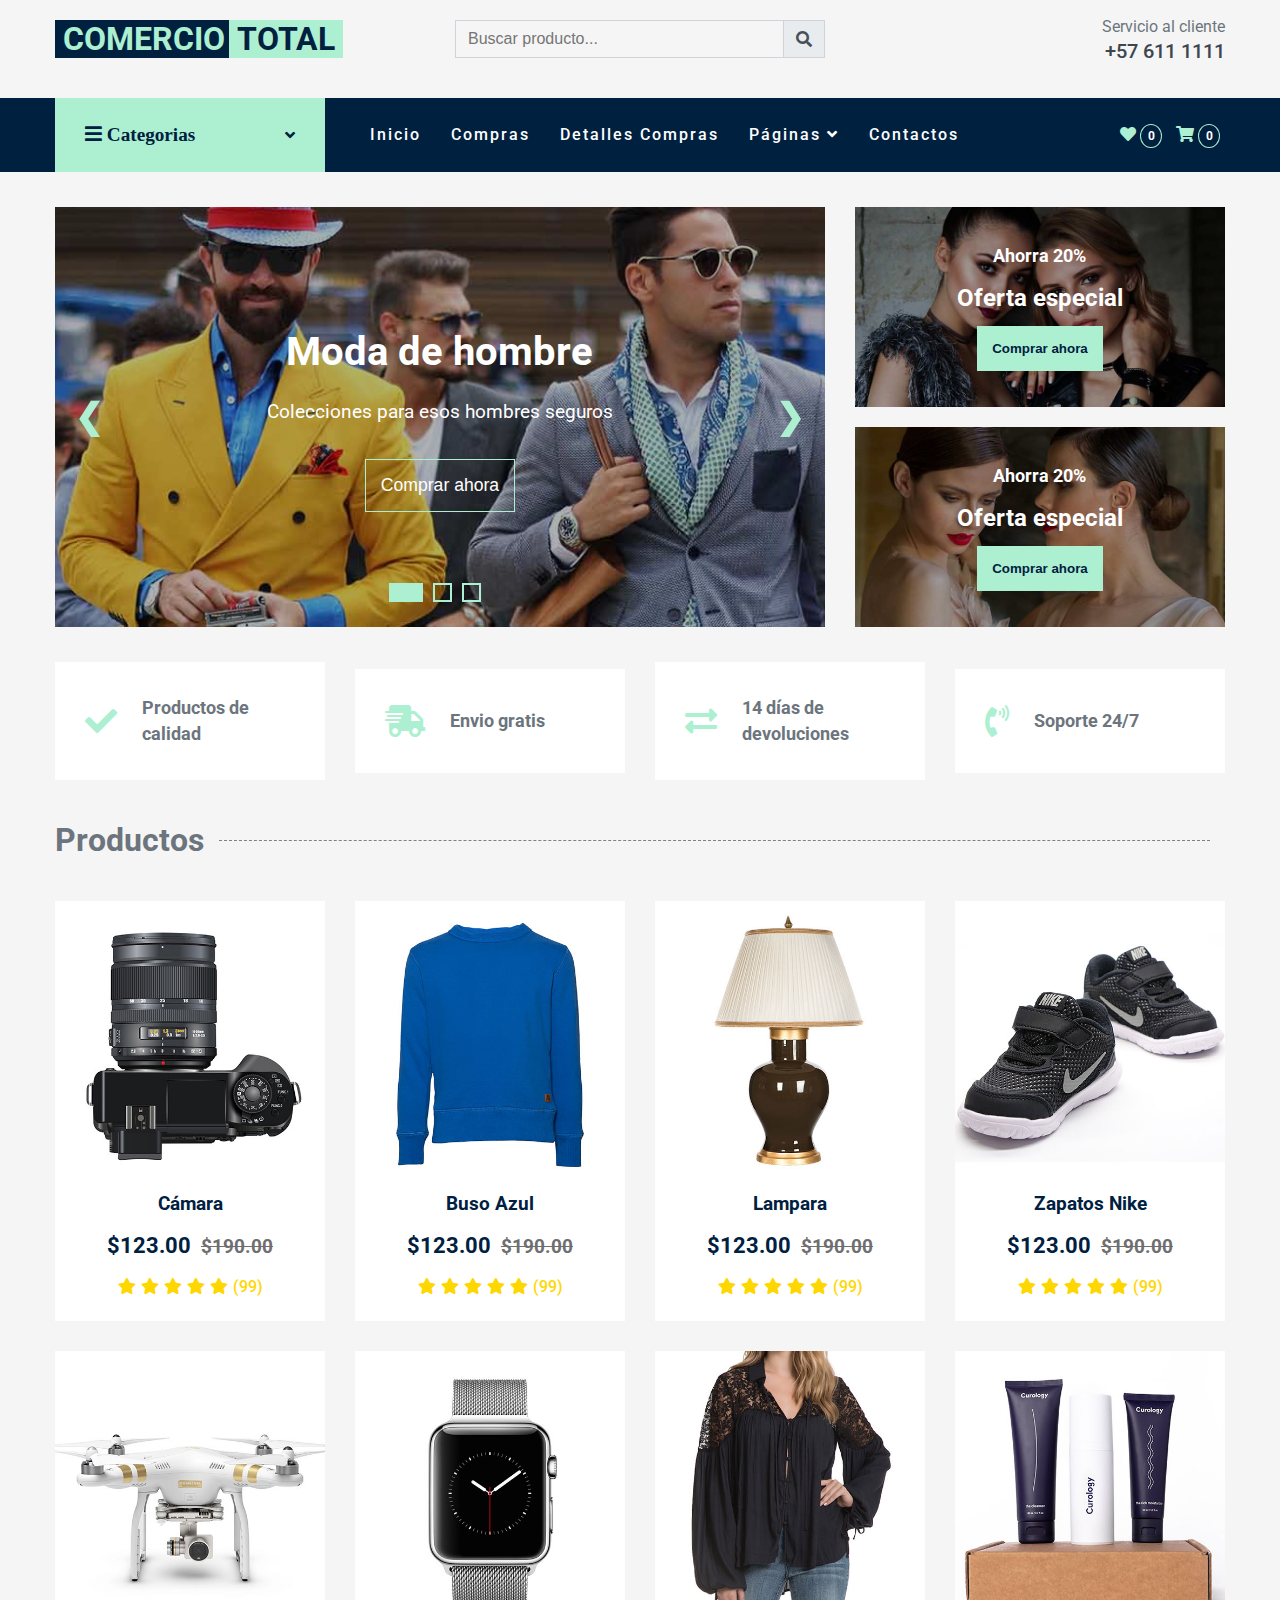
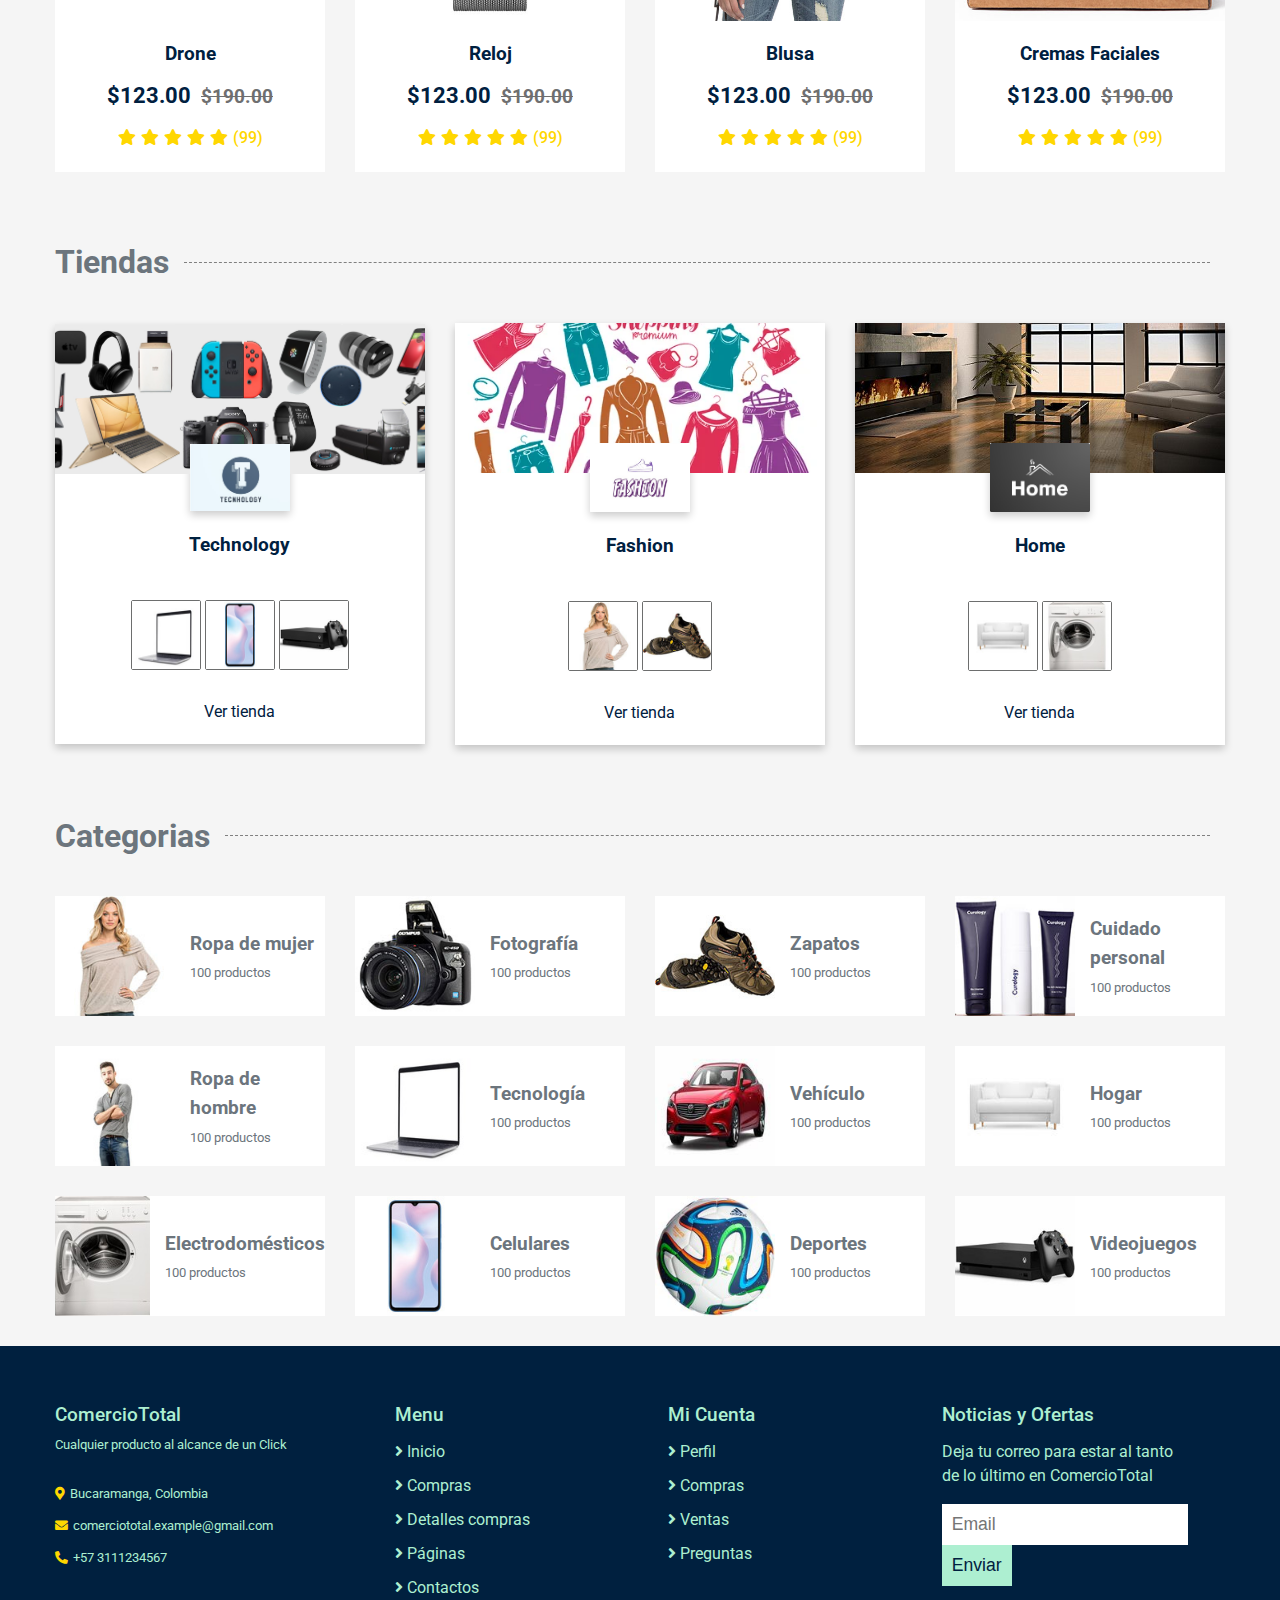
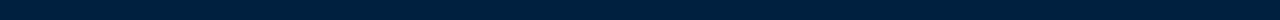
==== index.html @ 7c954262 "footer" ====
<!DOCTYPE html>
<html lang="es">
<head>
    <meta charset="UTF-8">
    <meta http-equiv="X-UA-Compatible" content="IE=edge">
    <meta name="viewport" content="width=device-width, initial-scale=1.0">
    <title>ComercioTotal - tienda online</title>

    <!-- Favicon -->
    <link href="img/favicon.ico" rel="icon">

    <!-- Google Web Fonts -->
    <link rel="preconnect" href="https://fonts.gstatic.com">
    <link href="https://fonts.googleapis.com/css2?family=Roboto:wght@400;500;700&display=swap" rel="stylesheet">  

    <!-- Font Awesome -->
    <link href="https://cdnjs.cloudflare.com/ajax/libs/font-awesome/5.10.0/css/all.min.css" rel="stylesheet">

    <!-- styles -->
    <link rel="stylesheet" href="./css/style.css">

    <script src="./js/toggleNavBar.js"></script>
    <script src="./js/carrusel.js" ></script>
</head>
<body>
    <!-- Top bar inicio -->
    <div class="container-element mt-15 mb-15">
        <div class="row">
            <div class="col-4 visible">
                <a class="logo">
                    <span class="bc-green">COMERCIO</span>
                    <span class="bc-purple">TOTAL</span>
                </a>
            </div>
            <div class="col-4 col-sm-12">
                <form action="">
                    <div class="form-group">
                        <input type="text" class="input-control" placeholder="Buscar producto...">
                        <div class="icon">
                            <span>
                                <i class="fa fa-search"></i>
                            </span>
                        </div>
                    </div>
                </form>
            </div>
            <div class="col-4 servicio text-right visible">
                <p>Servicio al cliente</p>
                <h5>+57 611 1111</h5>
            </div>
        </div>
    </div>
    <!-- Top bar fin -->
    <!-- Nav bar inicio-->
    <div class="container-element bg-dark mb-15">
        <div class="row">
            <div class="col-3 visible">
                <a class="nav-item" href="#">
                    <h6>
                        <i class="fa fa-bars">
                            Categorias
                        </i>
                    </h6>
                    <i class="fa fa-angle-down"></i>
                </a>
                <div class="dropdown">
                    <div class="dropdown-content">
                        <div class="dropdown-left">
                            <a href="#">Trajes
                                <i class="fa fa-angle-right float-right"></i>
                            </a>
                            <div class="dropdown-content-left">
                                <a href="">Trajes de mujer</a>
                                <a href="">Trajes de hombre</a>
                                <a href="">Trajes de niño</a>
                            </div>
                        </div>
                        <a href="">Camisas</a>
                        <a href="">Jeans</a>
                        <a href="">Ropa interior</a>
                        <a href="">Zapatos</a>
                        <a href="">Chaquetas</a>
                        <a href="">Ropa deportiva</a>
                    </div>
                </div>
            </div>
            <div class="col-9 col-sm-12">
                <div class="nav-bar">
                    <div class="hidden">
                        <a class="logo">
                            <span class="bc-green">COMERCIO</span>
                            <span class="bc-purple">TOTAL</span>
                        </a>
                    </div>
                    <div class="hidden">
                        <button class="navbar-toggler" onclick="toggleNavBar()">
                            <span class="navbar-toggler-icon"></span>
                        </button>
                    </div>
                    <div class="col-flex visible" id="navBarCollapse">
                        <a href="" class="nav-menu">Inicio</a>
                        <a href="" class="nav-menu">Compras</a>
                        <a href="" class="nav-menu">Detalles Compras</a>
                        <div class="pages">
                            <a href="#" class="nav-menu">
                                Páginas
                                <i class="fa fa-angle-down"></i>
                            </a>
                            <div class="dropdown" id="pages-dropdown">
                                <div class="dropdown-content">
                                    <a href="">Carritos de compras</a>
                                    <a href="">Tiendas</a>
                                </div>
                            </div>
                        </div>
                        <a href="" class="nav-menu">Contactos</a>
                    </div>
                    <div class="visible">
                        <a href="" class="btn">
                            <i class="fas fa-heart"></i>
                            <span>0</span>
                        </a>
                        <a href="" class="btn">
                            <i class="fas fa-shopping-cart"></i>
                            <span>0</span>
                        </a>
                    </div>
                </div>
            </div>
        </div>
    </div>
    <!-- Nav bar fin-->
    <!-- Carusel inicio-->
    <div class="container-element mt-15">
        <div class="row">
            <div class="col-8 col-sm-12">
                <div class="carrusel">
                    <div class="carrusel-navBtn">
                        <span class="Btn selected" onclick="currentSlide(0)"></span>
                        <span class="Btn" onclick="currentSlide(1)""></span>
                        <span class="Btn" onclick="currentSlide(2)""></span>
                    </div>

                    <div class="carrusel-item active">
                        <img src="./img/carousel-1.jpg" alt="moda ropa hombre">
                        <div class="carrusel-description">
                            <div>
                                <h3>Moda de hombre</h3>
                                <p>Colecciones para esos hombres seguros</p>
                                <button>Comprar ahora</button>
                            </div>
                        </div>
                    </div>
                    <div class="carrusel-item">
                        <img src="./img/carousel-2.jpg" alt="moda ropa mujer">
                        <div class="carrusel-description">
                            <div>
                                <h3>Moda de mujeres</h3>
                                <p>Colecciones para esas mujeres empoderadas</p>
                                <button>Comprar ahora</button>
                            </div>
                        </div>
                    </div>
                    <div class="carrusel-item">
                        <img src="./img/carousel-3.jpg" alt="moda ropa niño">
                        <div class="carrusel-description">
                            <div>
                                <h3>Moda de Niños</h3>
                                <p>Colecciones para niños felices</p>
                                <button>Comprar ahora</button>
                            </div>
                        </div>
                    </div>

                    <a class="arrow-carrusel" onclick="nextSlide(-1)">❮</a>
                    <a class="arrow-carrusel right" onclick="nextSlide(1)">❯</a>
                </div>
            </div>

            <div class="col-4 col-sm-12">
                <div class="product-ofert">
                    <img src="./img/offer-1.jpg" alt="ofertas especiales">
                    <div class="product-ofert-description">
                        <p> Ahorra 20%</p>
                        <h4>Oferta especial</h4>
                        <button>Comprar ahora</button>
                    </div>
                </div>
                <div class="product-ofert">
                    <img src="./img/offer-2.jpg" alt="ofertas especiales">
                    <div class="product-ofert-description">
                        <p> Ahorra 20%</p>
                        <h4>Oferta especial</h4>
                        <button>Comprar ahora</button>
                    </div>
                </div>
            </div>
        </div>
    </div>
    <!-- Carusel fin -->
    <!-- Beneficios inicio -->
    <div class="container-element mt-15">
        <div class="row">
            <div class="col-3 col-sm-6 col-xsm-12">
                <div class="benefits">
                    <h1 class="fa fa-check"></h1>
                    <p>Productos de calidad</p>
                </div>
            </div>
            <div class="col-3 col-sm-6 col-xsm-12">
                <div class="benefits">
                    <h1 class="fa fa-shipping-fast"></h1>
                    <p>Envio gratis</p>
                </div>
            </div>
            <div class="col-3 col-sm-6 col-xsm-12">
                <div class="benefits">
                    <h1 class="fa fa-exchange-alt"></h1>
                    <p>14 días de devoluciones</p>
                </div>
            </div>
            <div class="col-3 col-sm-6 col-xsm-12">
                <div class="benefits">
                    <h1 class="fa fa-phone-volume"></h1>
                    <p>Soporte 24/7</p>
                </div>
            </div>
        </div>
    </div>
    <!-- Beneficios fin -->
    <!-- Productos inicio -->
    <div class="container-element">
        <div class="row flex-wrap">
            <div class="col-12">
                <div class="categorie-title">
                    <h1>Productos</h1>
                    <div></div>
                </div>
            </div>
            <div class="col-3 col-sm-6 col-xsm-12">
                <div class="cart-products">
                    <div class="cart-products-image">
                        <img src="./img/product-1.jpg" alt="producto camara fotografica">
                        <div class="cart-products-overlay">
                            <div class="flex-overlay">
                                <a href="" class="overlay-button"><i class="fa fa-shopping-cart"></i></a>
                                <a href="" class="overlay-button"><i class="fa fa-heart"></i></a>
                                <a href="" class="overlay-button"><i class="fa fa-sync-alt"></i></a>
                                <a href="" class="overlay-button"><i class="fa fa-search"></i></a>
                            </div>
                        </div>
                    </div>
                    <div class="cart-products-description">
                        <p>Cámara</p>
                        <h3>$123.00</h3>
                        <div class="calification">
                            <small class="fa fa-star"></small>
                            <small class="fa fa-star"></small>
                            <small class="fa fa-star"></small>
                            <small class="fa fa-star"></small>
                            <small class="fa fa-star"></small>
                            <small>(99)</small>
                        </div>
                    </div>
                </div>
            </div>
            <div class="col-3 col-sm-6 col-xsm-12">
                <div class="cart-products">
                    <div class="cart-products-image">
                        <img src="./img/product-2.jpg" alt="producto camara fotografica">
                        <div class="cart-products-overlay">
                            <div class="flex-overlay">
                                <a href="" class="overlay-button"><i class="fa fa-shopping-cart"></i></a>
                                <a href="" class="overlay-button"><i class="fa fa-heart"></i></a>
                                <a href="" class="overlay-button"><i class="fa fa-sync-alt"></i></a>
                                <a href="" class="overlay-button"><i class="fa fa-search"></i></a>
                            </div>
                        </div>
                    </div>
                    <div class="cart-products-description">
                        <p>Buso Azul</p>
                        <h3>$123.00</h3>
                        <div class="calification">
                            <small class="fa fa-star"></small>
                            <small class="fa fa-star"></small>
                            <small class="fa fa-star"></small>
                            <small class="fa fa-star"></small>
                            <small class="fa fa-star"></small>
                            <small>(99)</small>
                        </div>
                    </div>
                </div>
            </div>
            <div class="col-3 col-sm-6 col-xsm-12">
                <div class="cart-products">
                    <div class="cart-products-image">
                        <img src="./img/product-3.jpg" alt="producto camara fotografica">
                        <div class="cart-products-overlay">
                            <div class="flex-overlay">
                                <a href="" class="overlay-button"><i class="fa fa-shopping-cart"></i></a>
                                <a href="" class="overlay-button"><i class="fa fa-heart"></i></a>
                                <a href="" class="overlay-button"><i class="fa fa-sync-alt"></i></a>
                                <a href="" class="overlay-button"><i class="fa fa-search"></i></a>
                            </div>
                        </div>
                    </div>
                    <div class="cart-products-description">
                        <p>Lampara</p>
                        <h3>$123.00</h3>
                        <div class="calification">
                            <small class="fa fa-star"></small>
                            <small class="fa fa-star"></small>
                            <small class="fa fa-star"></small>
                            <small class="fa fa-star"></small>
                            <small class="fa fa-star"></small>
                            <small>(99)</small>
                        </div>
                    </div>
                </div>
            </div>
            <div class="col-3 col-sm-6 col-xsm-12">
                <div class="cart-products">
                    <div class="cart-products-image">
                        <img src="./img/product-4.jpg" alt="producto camara fotografica">
                        <div class="cart-products-overlay">
                            <div class="flex-overlay">
                                <a href="" class="overlay-button"><i class="fa fa-shopping-cart"></i></a>
                                <a href="" class="overlay-button"><i class="fa fa-heart"></i></a>
                                <a href="" class="overlay-button"><i class="fa fa-sync-alt"></i></a>
                                <a href="" class="overlay-button"><i class="fa fa-search"></i></a>
                            </div>
                        </div>
                    </div>
                    <div class="cart-products-description">
                        <p>Zapatos Nike</p>
                        <h3>$123.00</h3>
                        <div class="calification">
                            <small class="fa fa-star"></small>
                            <small class="fa fa-star"></small>
                            <small class="fa fa-star"></small>
                            <small class="fa fa-star"></small>
                            <small class="fa fa-star"></small>
                            <small>(99)</small>
                        </div>
                    </div>
                </div>
            </div>
            <div class="col-3 col-sm-6 col-xsm-12">
                <div class="cart-products">
                    <div class="cart-products-image">
                        <img src="./img/product-5.jpg" alt="producto camara fotografica">
                        <div class="cart-products-overlay">
                            <div class="flex-overlay">
                                <a href="" class="overlay-button"><i class="fa fa-shopping-cart"></i></a>
                                <a href="" class="overlay-button"><i class="fa fa-heart"></i></a>
                                <a href="" class="overlay-button"><i class="fa fa-sync-alt"></i></a>
                                <a href="" class="overlay-button"><i class="fa fa-search"></i></a>
                            </div>
                        </div>
                    </div>
                    <div class="cart-products-description">
                        <p>Drone</p>
                        <h3>$123.00</h3>
                        <div class="calification">
                            <small class="fa fa-star"></small>
                            <small class="fa fa-star"></small>
                            <small class="fa fa-star"></small>
                            <small class="fa fa-star"></small>
                            <small class="fa fa-star"></small>
                            <small>(99)</small>
                        </div>
                    </div>
                </div>
            </div>
            <div class="col-3 col-sm-6 col-xsm-12">
                <div class="cart-products">
                    <div class="cart-products-image">
                        <img src="./img/product-6.jpg" alt="producto camara fotografica">
                        <div class="cart-products-overlay">
                            <div class="flex-overlay">
                                <a href="" class="overlay-button"><i class="fa fa-shopping-cart"></i></a>
                                <a href="" class="overlay-button"><i class="fa fa-heart"></i></a>
                                <a href="" class="overlay-button"><i class="fa fa-sync-alt"></i></a>
                                <a href="" class="overlay-button"><i class="fa fa-search"></i></a>
                            </div>
                        </div>
                    </div>
                    <div class="cart-products-description">
                        <p>Reloj</p>
                        <h3>$123.00</h3>
                        <div class="calification">
                            <small class="fa fa-star"></small>
                            <small class="fa fa-star"></small>
                            <small class="fa fa-star"></small>
                            <small class="fa fa-star"></small>
                            <small class="fa fa-star"></small>
                            <small>(99)</small>
                        </div>
                    </div>
                </div>
            </div>
            <div class="col-3 col-sm-6 col-xsm-12">
                <div class="cart-products">
                    <div class="cart-products-image">
                        <img src="./img/product-7.jpg" alt="producto camara fotografica">
                        <div class="cart-products-overlay">
                            <div class="flex-overlay">
                                <a href="" class="overlay-button"><i class="fa fa-shopping-cart"></i></a>
                                <a href="" class="overlay-button"><i class="fa fa-heart"></i></a>
                                <a href="" class="overlay-button"><i class="fa fa-sync-alt"></i></a>
                                <a href="" class="overlay-button"><i class="fa fa-search"></i></a>
                            </div>
                        </div>
                    </div>
                    <div class="cart-products-description">
                        <p>Blusa</p>
                        <h3>$123.00</h3>
                        <div class="calification">
                            <small class="fa fa-star"></small>
                            <small class="fa fa-star"></small>
                            <small class="fa fa-star"></small>
                            <small class="fa fa-star"></small>
                            <small class="fa fa-star"></small>
                            <small>(99)</small>
                        </div>
                    </div>
                </div>
            </div>
            <div class="col-3 col-sm-6 col-xsm-12">
                <div class="cart-products">
                    <div class="cart-products-image">
                        <img src="./img/product-8.jpg" alt="producto camara fotografica">
                        <div class="cart-products-overlay">
                            <div class="flex-overlay">
                                <a href="" class="overlay-button"><i class="fa fa-shopping-cart"></i></a>
                                <a href="" class="overlay-button"><i class="fa fa-heart"></i></a>
                                <a href="" class="overlay-button"><i class="fa fa-sync-alt"></i></a>
                                <a href="" class="overlay-button"><i class="fa fa-search"></i></a>
                            </div>
                        </div>
                    </div>
                    <div class="cart-products-description">
                        <p>Cremas Faciales</p>
                        <h3>$123.00</h3>
                        <div class="calification">
                            <small class="fa fa-star"></small>
                            <small class="fa fa-star"></small>
                            <small class="fa fa-star"></small>
                            <small class="fa fa-star"></small>
                            <small class="fa fa-star"></small>
                            <small>(99)</small>
                        </div>
                    </div>
                </div>
            </div>
            
        </div>
    </div>
    <!-- Productos fin -->
    <!-- Tiendas inicio -->
    <div class="container-element">
        <div class="row flex-wrap">
            <div class="col-12">
                <div class="categorie-title">
                    <h1>Tiendas</h1>
                    <div></div>
                </div>
            </div>
            <div class="col-4 col-sm-6 col-xsm-12">
                <div class="card">
                    <div class="card__banner">
                        <img src="./img/banner-1.jpg" alt="banner gadget tecnhologies">
                    </div>
                    <div class="card_logo">
                        <img src="./img/logo-1.jpg" alt="logo tecnhologie">
                    </div>
                    <div class="card_title">
                        <h2>Technology</h2>
                    </div>
                    <div class="card_products">
                        <div class="card_products_imgs">
                            <img src="./img/cat-6.jpg" alt="laptop notebook">
                        </div>
                        <div class="card_products_imgs">
                            <img src="./img/cat-10.jpg" alt="smartphone android">
                        </div>
                        <div class="card_products_imgs">
                            <img src="./img/cat-12.jpg" alt="videogame console xbox">
                        </div>
                    </div>
                    <a class="card_button" href="#">Ver tienda</a>
                </div>
            </div>
            <div class="col-4 col-sm-6 col-xsm-12">
                <div class="card">
                    <div class="card__banner">
                        <img src="./img/banner-2.jpg" alt="banner fashion">
                    </div>
                    <div class="card_logo">
                        <img src="./img/logo-2.jpg" alt="logo fashion">
                    </div>
                    <div class="card_title">
                        <h2>Fashion</h2>
                    </div>
                    <div class="card_products">
                        <div class="card_products_imgs">
                            <img src="./img/cat-1.jpg" alt="fashion Women">
                        </div>
                        <div class="card_products_imgs">
                            <img src="./img/cat-3.jpg" alt="shoes brown">
                        </div>
                    </div>
                    <a class="card_button" href="#">Ver tienda</a>
                </div>
            </div>
            <div class="col-4 col-sm-6 col-xsm-12">
                <div class="card">
                    <div class="card__banner">
                        <img src="./img/banner-3.jpg" alt="banner home livingroom">
                    </div>
                    <div class="card_logo">
                        <img src="./img/logo-3.jpg" alt="logo home store">
                    </div>
                    <div class="card_title">
                        <h2>Home</h2>
                    </div>
                    <div class="card_products">
                        <div class="card_products_imgs">
                            <img src="./img/cat-8.jpg" alt="laptop notebook">
                        </div>
                        <div class="card_products_imgs">
                            <img src="./img/cat-9.jpg" alt="smartphone android">
                        </div>
                    </div>
                    <a class="card_button" href="#">Ver tienda</a>
                </div>
            </div>
        </div>
    </div>
    <!-- Tiendas fin -->
    <!-- Categorias inicio -->
    <div class="container-element">
        <div class="row flex-wrap">
            <div class="col-12">
                <div class="categorie-title">
                    <h1>Categorias</h1>
                    <div></div>
                </div>
            </div>
            <div class="col-3 col-sm-6 col-xsm-12">
                <div class="cart">
                    <div class="cart-image"><img src="./img/cat-1.jpg" alt="ropa para mujer categoria"></div>
                    <div class="cart-description">
                        <h2>Ropa de mujer</h2>
                        <p>100 productos</p>
                    </div>
                </div>
            </div>
            <div class="col-3 col-sm-6 col-xsm-12">
                <div class="cart">
                    <div class="cart-image"><img src="./img/cat-2.jpg" alt="ropa para mujer categoria"></div>
                    <div class="cart-description">
                        <h2>Fotografía</h2>
                        <p>100 productos</p>
                    </div>
                </div>
            </div>
            <div class="col-3 col-sm-6 col-xsm-12">
                <div class="cart">
                    <div class="cart-image"><img src="./img/cat-3.jpg" alt="ropa para mujer categoria"></div>
                    <div class="cart-description">
                        <h2>Zapatos</h2>
                        <p>100 productos</p>
                    </div>
                </div>
            </div>
            <div class="col-3 col-sm-6 col-xsm-12">
                <div class="cart">
                    <div class="cart-image"><img src="./img/cat-4.jpg" alt="ropa para mujer categoria"></div>
                    <div class="cart-description">
                        <h2>Cuidado personal</h2>
                        <p>100 productos</p>
                    </div>
                </div>
            </div>
            <div class="col-3 col-sm-6 col-xsm-12">
                <div class="cart">
                    <div class="cart-image"><img src="./img/cat-5.jpg" alt="ropa para mujer categoria"></div>
                    <div class="cart-description">
                        <h2>Ropa de hombre</h2>
                        <p>100 productos</p>
                    </div>
                </div>
            </div>
            <div class="col-3 col-sm-6 col-xsm-12">
                <div class="cart">
                    <div class="cart-image"><img src="./img/cat-6.jpg" alt="ropa para mujer categoria"></div>
                    <div class="cart-description">
                        <h2>Tecnología</h2>
                        <p>100 productos</p>
                    </div>
                </div>
            </div>
            <div class="col-3 col-sm-6 col-xsm-12">
                <div class="cart">
                    <div class="cart-image"><img src="./img/cat-7.jpg" alt="ropa para mujer categoria"></div>
                    <div class="cart-description">
                        <h2>Vehículo</h2>
                        <p>100 productos</p>
                    </div>
                </div>
            </div>
            <div class="col-3 col-sm-6 col-xsm-12">
                <div class="cart">
                    <div class="cart-image"><img src="./img/cat-8.jpg" alt="ropa para mujer categoria"></div>
                    <div class="cart-description">
                        <h2>Hogar</h2>
                        <p>100 productos</p>
                    </div>
                </div>
            </div>
            <div class="col-3 col-sm-6 col-xsm-12">
                <div class="cart">
                    <div class="cart-image"><img src="./img/cat-9.jpg" alt="ropa para mujer categoria"></div>
                    <div class="cart-description">
                        <h2>Electrodomésticos</h2>
                        <p>100 productos</p>
                    </div>
                </div>
            </div>
            <div class="col-3 col-sm-6 col-xsm-12">
                <div class="cart">
                    <div class="cart-image"><img src="./img/cat-10.jpg" alt="ropa para mujer categoria"></div>
                    <div class="cart-description">
                        <h2>Celulares</h2>
                        <p>100 productos</p>
                    </div>
                </div>
            </div>
            <div class="col-3 col-sm-6 col-xsm-12">
                <div class="cart">
                    <div class="cart-image"><img src="./img/cat-11.jpg" alt="ropa para mujer categoria"></div>
                    <div class="cart-description">
                        <h2>Deportes</h2>
                        <p>100 productos</p>
                    </div>
                </div>
            </div>
            <div class="col-3 col-sm-6 col-xsm-12">
                <div class="cart">
                    <div class="cart-image"><img src="./img/cat-12.jpg" alt="ropa para mujer categoria"></div>
                    <div class="cart-description">
                        <h2>Videojuegos</h2>
                        <p>100 productos</p>
                    </div>
                </div>
            </div>
        </div>
    </div>
    <!-- Categorias fin -->
    <!-- Footer inicio -->
    <div class="container-element bg-dark">
        <div class="row align-none pt-30">
            <div class="col-3 col-sm-12">
                <div class="footer">
                    <div class="footer-slogan">
                        <h2>ComercioTotal</h2>
                        <p>Cualquier producto al alcance de un Click</p>
                    </div>
                    <p><i class="fa fa-map-marker-alt"></i>Bucaramanga, Colombia</p>
                    <p><i class="fa fa-envelope"></i>comerciototal.example@gmail.com</p>
                    <p><i class="fa fa-phone-alt"></i>+57 3111234567</p>
                </div>
            </div>
            <div class="col-9 col-sm-12">
                <div class="row align-none">
                    <div class="col-4 col-xsm-12">
                        <div class="footer-menu">
                            <h2>Menu</h2>
                            <a href="#"><i class="fa fa-angle-right"></i> Inicio</a>
                            <a href="#"><i class="fa fa-angle-right"></i> Compras</a>
                            <a href="#"><i class="fa fa-angle-right"></i> Detalles compras</a>
                            <a href="#"><i class="fa fa-angle-right"></i> Páginas</a>
                            <a href="#"><i class="fa fa-angle-right"></i> Contactos</a>
                        </div>
                    </div>
                    <div class="col-4 col-xsm-12">
                        <div class="footer-menu">
                            <h2>Mi Cuenta</h2>
                            <a href="#"><i class="fa fa-angle-right"></i> Perfil</a>
                            <a href="#"><i class="fa fa-angle-right"></i> Compras</a>
                            <a href="#"><i class="fa fa-angle-right"></i> Ventas</a>
                            <a href="#"><i class="fa fa-angle-right"></i> Preguntas</a>
                        </div>
                    </div>
                    <div class="col-4 col-xsm-12">
                        <div class="footer-menu">
                            <h2>Noticias y Ofertas</h2>
                            <p>Deja tu correo para estar al tanto de lo último en ComercioTotal</p>
                            <div class="footer-menu-email">
                                <input type="text" placeholder="Email">
                                <button>Enviar</button>
                            </div>
                        </div>
                    </div>
                </div>
            </div>
        </div>
    </div>
    <!-- Footer fin -->
</body>
</html>
---- css/style.css ----
body {
    margin: 0;
    font-family: "Roboto", sans-serif;
    font-size: 1rem;
    font-weight: 400;
    line-height: 1.5;
    color: #6C757D;
    text-align: left;
    background-color: #F5F5F5;
}

*, ::before, ::after {
    box-sizing: border-box;
}

.container-element {
    width: 100%;
    padding: 0 15px;
    margin: auto;
}

.row {
    display: flex;
    margin: 0 -15px;
    padding: 0 40px;
    align-items: center;
}

.mt-15{
    margin-top: 15px;
}

.mb-15 {
    margin-bottom: 35px;
}

.pt-30 {
    padding-top: 30px;
}

.align-none {
    align-items: stretch;
}

.flex-wrap {
    flex-wrap: wrap;
}

.text-right {
    text-align: right;
}

a.logo {
    cursor: pointer;
    text-decoration: none;
}

.bc-green {
    background: #00203fff;
    font-weight: 700;
    font-size: 2rem;
    text-align: left;
    color: #adefd1ff;
    padding: 0 0.5rem;
}

.bc-primary {
    background: #adefd1ff;
}

.bc-purple {
    background: #adefd1ff;
    font-weight: 700;
    font-size: 2rem;
    text-align: right;
    color: #00203fff;
    padding: 0 0.5rem;
    margin-left: -0.5rem;
}

.form-group {
    position: relative;
    display: flex;
    align-items: stretch;
    width: 100%;
}

.input-control {
    position: relative;
    height: calc(1.5em + 0.75rem + 2px);
    padding: 0.375rem 0.75rem;
    flex: 1 1 auto;
    font-size: 1rem;
    font-weight: 400;
    line-height: 1.5;
    background: transparent;
    border: 1px solid #ced4da;
    overflow: hidden;
}

.icon {
    display: flex;
    margin-left: -1px;
} 

.icon span {
    display: flex;
    align-items: center;
    padding: 0.375rem 0.75rem;
    margin-bottom: 0;
    font-size: 1rem;
    font-weight: 400;
    line-height: 1.5;
    color: #495057;
    text-align: center;
    white-space: nowrap;
    background-color: #e9ecef;
    border: 1px solid #ced4da;
    cursor: pointer;
}

.servicio p,h5 {
    margin: 0;
}

.servicio h5 {
    font-weight: 500;
    font-size: 1.25rem;
    line-height: 1.2;
    color: #3D464D;
}

.bg-dark {
    background: #00203fff;
}

.visible {
    display: block;
}

.hidden {
    display: none;
}

.col-3 {
    flex: 0 0 25%;
    max-width: 25%;
    width: 100%;
    padding: 0 15px;
    position: relative;
}

.col-4 {
    flex: 0 0 33.3333%;
    max-width: 33.3333%;
    width: 100%;
    padding: 0 15px;
    position: relative;
}

.col-5 {
    flex: 0 0 41.66666%;
    max-width: 41.66666%;
    width: 100%;
    padding: 0 15px;
    position: relative;
}

.col-6 {
    flex: 0 0 50%;
    max-width: 50%;
    width: 100%;
    padding: 0 15px;
    position: relative;
}

.col-7 {
    flex: 0 0 58.33333%;
    max-width: 58.33333%;
    width: 100%;
    padding: 0 15px;
    position: relative;
}

.col-8 {
    flex: 0 0 66.66666%;
    max-width: 66.66666%;
    width: 100%;
    padding: 0 15px;
    position: relative;
}

.col-9 {
    flex: 0 0 75%;
    max-width: 75%;
    width: 100%;
    padding: 0 15px;
    position: relative;
}

.col-10 {
    flex: 0 0 83.33333%;
    width: 83.33333%;
    width: 100%;
    padding: 0 15px;
    position: relative;
}

.col-11 {
    flex: 0 0 91.666666%;
    max-width: 91.666666%;
    width: 100%;
    padding: 0 15px;
    position: relative;
}

.col-12 {
    flex: 0 0 100%;
    max-width: 100%;
    width: 100%;
    padding: 0 15px;
    position: relative;
}

.nav-item {
    background: #adefd1ff;
    position: relative;
    display: flex;
    text-decoration: none;
    padding: 0 30px;
    color: #00203fff;
    justify-content: space-between;
    align-items: center;
}

h6 {
    flex: 1 1 auto;
    margin: 0 0;
    font-size: 1.2rem;
    font-weight: 500;
    line-height: 74px;
}

.nav-bar {
    display: flex;
    justify-content: space-between;
    align-items: center;
}

.col-flex {
    display: flex;
    align-items: stretch;
}

.nav-menu {
    text-decoration: none;
    display: block;
    font-size: 1rem;
    font-weight: 500;
    color: white;
    padding: 25px 15px;
    outline: none;
    letter-spacing: 2px;
}

.nav-menu:hover {
    color: #adefd1ff;
}

.btn {
    padding: 25px 5px;
    display: inline-block;
    color: #adefd1ff;
    text-decoration: none;
    font-weight: 500;
}

.btn span {
    color: white;
    border: 1px solid #adefd1ff;
    border-radius: 50%;
    padding: 0.25rem 0.4rem;
    font-size: 75%;
    font-weight: 700;
}

.dropdown {
    position: absolute;
    width: calc(100% - 30px);
    background: white;
    z-index: 2;
}

.dropdown-left {
    position: relative;
    width: 100%;
}

.pages {
    position: relative;
}

.pages .dropdown {
    width: auto;
}

.pages .dropdown .dropdown-content{
    min-width: max-content;
}

.pages:hover .dropdown .dropdown-content, .pages:focus .dropdown .dropdown-content{
    display: flex;
}

.dropdown-content {
    display: none;
    flex-direction: column;
    flex-wrap: wrap;
    align-items: flex-start;
    justify-content: space-between;
}

.col-3:hover .dropdown-content {
    display: block;
}

.dropdown-left .dropdown-content-left{
    display: none;
    position: absolute;
    left: 100%;
    top: 0;
    background: white;
    border: 0.5px solid #949696;
    width: 100%;
}

.dropdown-left:hover .dropdown-content-left {
    display: block;
}

.dropdown-content a {
    display: block;
    text-decoration: none;
    padding: 10px 30px;
    width: 100%;
    flex: 1;
    color: #949696;
}

.dropdown-content a:hover {
    color: black;
}

.dropdown-content a:not(:last-child)::after {
    content: '';
    display: block;
    width: 100%;
    border: 1px solid rgba(0, 0, 0, .05);
    margin-top: 5px;
}

.float-right {
    float: right;
}

.navbar-toggler {
    background: transparent;
    border: 1px solid #949696;
}

.navbar-toggler span {
    display: inline-block;
    width: 2rem;
    height: 2rem;
    vertical-align: middle;
    content: "";
    background: no-repeat center center;
    background-size: 100% 100%;
    background-image: url("data:image/svg+xml,%3csvg xmlns='http://www.w3.org/2000/svg' width='30' height='30' viewBox='0 0 30 30'%3e%3cpath stroke='rgba%28255, 255, 255, 0.5%29' stroke-linecap='round' stroke-miterlimit='10' stroke-width='2' d='M4 7h22M4 15h22M4 23h22'/%3e%3c/svg%3e");
}

.carrusel {
    position: relative;
    margin-bottom: 20px;
}

.carrusel-navBtn {
    position: absolute;
    display: flex;
    align-items: center;
    justify-content: center;
    bottom: 0;
    right: 0;
    left: 0;
    margin-bottom: 25px;
    z-index: 99;
}

.carrusel-navBtn .Btn {
    width: 15px;
    height: 15px;
    margin-right: 10px;
    background: transparent;
    border: 2px solid #adefd1ff;
    cursor: pointer;
    flex: 0 1 auto;
    box-sizing: content-box;
    -webkit-transition: 0.5s ease;
    -moz-transition: 0.5s ease;
    -o-transition: 0.5s ease;
    transition: 0.5s ease;
}

.carrusel-navBtn .Btn.selected {
    width: 30px;
    background: #adefd1ff;
}

.carrusel-item {
    position: relative;
    display: none;
    width: 100%;
    height: 420px;
    backface-visibility: hidden;
    transition: transform 0.6s ease-in-out;
}

.carrusel-item.active {
    display: block;
    animation-name: fade;
    animation-duration: 1.2s;
}

@keyframes fade {
    from {opacity: 0.6;}
    to {opacity: 1;}
}

.carrusel-item img {
    width: 100%;
    height: 100%;
    object-fit: cover;
}

.carrusel-description {
    position: absolute;
    top: 0;
    bottom: 0;
    right: 0;
    left: 0;
    display: flex;
    justify-content: center;
    align-items: center;
    flex-direction: column;
    background: rgba(0, 0, 0, 0.3);
}

.carrusel-description div {
    max-width: 700px;
    text-align: center;
}

.carrusel-description h3 {
    font-size: 2.5rem;
    color: white;
    margin-top: 0;
    margin-bottom: 16px;
    animation-name: fadeInDown;
    animation-duration: 1s;

}

.carrusel-description p {
    font-size: 1.2rem;
    color: white;
    margin: 0 30px;
    padding: 0 15px;
    margin-bottom: 16px;
    animation-name: bounceIn;
    animation-duration: 0.7s;
}

.carrusel-description button {
    background: transparent;
    border: 1px solid #adefd1ff;
    color: white;
    padding: 15px;
    font-size: 1.1rem;
    margin-top: 16px;
    transition: 0.4s ease;
    animation-name: fadeInUp;
    animation-duration: 1s;
}

@keyframes fadeInDown {
    from {opacity: 0; transform: translateY(-100%);}
    to {opacity: 1; transform: translateY(0%)}
}

@keyframes fadeInUp {
    from {opacity: 0; transform: translateY(100%);}
    to {opacity: 1; transform: translateY(0%)}
}

@keyframes bounceIn {
    0% {opacity: 0; transform: scale3d(0.3,0.3,0.3);}
    20% {transform: scale3d(1.1,1.1,1.1);}
    40% {transform: scale3d(0.9,0.9,0.9);}
    60% {opacity: 1; transform: scale3d(1.03,1.03,1.03);}
    80% {transform: scale3d(0.97,0.97,0.97);}
    100% {opacity: 1; transform: scaleX(1);}
}

.carrusel-description button:hover {
    color: #adefd1ff;
    border-color: #00203fff;
    background: #00203fff;
}

.arrow-carrusel {
    position: absolute;
    top: 50%;
    display: block;
    width: auto;
    padding: 20px;
    transform: translate(0,-50%);
    color: #adefd1ff;
    font-weight: bold;
    font-size: 35px;
    user-select: none;
    transition: 0.3s ease;
}

.arrow-carrusel:hover {
    background: #00203fff;
}

.arrow-carrusel.right {
    right: 0;
}

.product-ofert {
    width: 100%;
    height: 200px;
    margin-bottom: 20px;
    position: relative;
    overflow: hidden;
}

.product-ofert img {
    width: 100%;
    height: 100%;
    object-fit: cover;
    transition: .4s ease;
}

.product-ofert-description {
    position: absolute;
    top: 0;
    bottom: 0;
    right: 0;
    left: 0;
    display: flex;
    flex-direction: column;
    justify-content: center;
    align-items: center;
    background: rgba(0, 0, 0, .3);
}

.product-ofert-description h4{
    color: white;
    font-size: 1.5rem;
    margin: 5px;
    font-weight: bold;
}

.product-ofert-description p {
    color: white;
    font-size: 1.1rem;
    font-weight: bold;
    margin: 5px;
}

.product-ofert-description button {
    padding: 15px;
    background: #adefd1ff;
    color: #00203fff;
    font-weight: bold;
    outline: none;
    border: none;
    margin: 5px;
    transition: .4s ease;
}

.product-ofert:hover img {
    transform: rotate(5deg) scale(1.2);
}

.product-ofert-description button:hover {
    color: white;
    background: #00203fff;
}

.benefits {
    display: flex;
    align-items: center;
    background: white;
    padding: 15px 30px;
}

.benefits h1 {
    color: #adefd1ff;
    margin-right: 25px;
    font-weight: bold;
}

.benefits p {
    font-size: 1.1rem;
    font-weight: bold;
}

.categorie-title {
    display: flex;
    align-items: center;
    padding: 15px 0;
}

.categorie-title div {
    width: 100%;
    border-bottom: 1px dashed gray;
    margin: 0 15px;
}

.cart {
    display: flex;
    align-items: center;
    background: white;
    height: 120px;
    width: 100%;
    cursor: pointer;
    margin-bottom: 30px;
}

.cart-image {
    height: 120px;
    width: 120px;
    overflow: hidden;
}
.cart-image img {
    width: 100%;
    height: 100%;
    object-fit: cover;
    transition: .4s ease;
}

.cart-description {
    flex: 1;
    padding-left: 15px;
    transition: .4s ease;
}

.cart-description h2 {
    font-size: 1.2rem;
    font-weight: bold;
    margin: 5px 0;
}

.cart-description p {
    font-size: 0.8rem;
    font-weight: 400;
    margin: 5px 0;
}

.cart:hover {
    background: #adefd1ff;
    color: #00203fff;
}

.cart:hover .cart-image img {
    transform: scale(1.2) rotate(3deg);
}

.cart-products {
    display: flex;
    flex-direction: column;
    justify-content: center;
    align-items: center;
    background: white;
    margin-bottom: 30px;
}

.cart-products-image {
    overflow: hidden;
    position: relative;
    overflow: hidden;
}

.cart-products-image img {
    max-width: 100%;
    height: auto;
    vertical-align: middle;
    object-fit: cover;
    transition: 0.5s ease;
}

.cart-products-overlay {
    position: absolute;
    left: 0;
    right: 0;
    top: 0;
    bottom: 0;
}

.flex-overlay {
    display: flex;
    height: 100%;
    justify-content: center;
    align-items: center;
}

.overlay-button {
    font-size: 1.4rem;
    font-weight: 500;
    border: 1px solid black;
    color: #00203fff;
    margin-left: 10px;
    margin-top: 100px;
    padding: 10px;
    opacity: 0;
}

.overlay-button:hover {
    background: #00203fff;
    color: #adefd1ff;
}

.cart-products:hover .cart-products-image img {
    opacity: 0.6;
    transform: scale(1.2);
}

.cart-products:hover a.overlay-button:first-child {
    opacity: 1;
    margin-top: 0;
    transition: .3s 0s;
}
.cart-products:hover a.overlay-button:nth-child(2) {
    opacity: 1;
    margin-top: 0;
    transition: .3s 0.05s;
}
.cart-products:hover a.overlay-button:nth-child(3) {
    opacity: 1;
    margin-top: 0;
    transition: .3s 0.1s;
}
.cart-products:hover a.overlay-button:nth-child(4) {
    opacity: 1;
    margin-top: 0;
    transition: .3s 0.15s;
}

.cart-products-description {
    text-align: center;
}

.cart-products-description p {
    font-size: 1.2rem;
    font-weight: bold;
    color: #00203fff;
    margin-bottom: 10px;
}

.cart-products-description h3 {
    font-size: 1.4rem;
    font-weight: bold;
    color: #00203fff;
    margin-top: 0;
    margin-bottom: 10px;
}

.cart-products-description h3::after {
    content: '$190.00';
    font-size: 1.2rem;
    margin-left: 10px;
    vertical-align: baseline;
    text-decoration-line: line-through;
    color: rgb(111, 111, 112);
}

.calification {
    color: gold;
    font-weight: 500;
    font-size: 1.2rem;
    padding-bottom: 20px;
}

.card {
    background: white;
    box-shadow: 0 4px 8px 0 rgba(0,0,0,0.2);
    transition: .4s ease;
    cursor: pointer;
    margin-bottom: 30px;
}

.card__banner {
    width: 100%;
    height: 150px;
    overflow: hidden;
    margin-bottom: -30px;
}

.card__banner img{
    width: 100%;
    height: 100%;
    object-fit: cover;
    vertical-align: middle;
    object-position: 55%;
}

.card_logo {
    max-width: 100px;
    max-height: 100px;
    text-align: center;
    overflow: hidden;
    margin: auto;
    box-shadow: 0 4px 8px 0 rgba(0,0,0,0.2);
}

.card_logo img {
    width: 100%;
    height: 100%;
    object-fit: cover;
    vertical-align: middle;
}

.card_title {
    text-align: center;
    margin-top: 20px;
}

.card_title h2 {
    margin: 0;
    color: #00203fff;
    font-size: 1.2rem;
    font-weight: bold;
}

.card_products {
    text-align: center;
    margin-top: 40px;
}

.card_products_imgs {
    display: inline-block;
    max-width: 70px;
    max-height: 70px;
    border: 1px solid rgb(109, 110, 110);
    border-radius: 2px;
}

.card_products_imgs img {
    width: 100%;
    height: 100%;
    object-fit: cover;
    vertical-align: middle;
}

.card_button {
    text-decoration: none;
    display: block;
    text-align: center;
    margin-top: 10px;
    padding: 20px;
    color: #00203fff;
    transition: .4s ease;
}

.card:hover {
    box-shadow: 0 10px 12px 0 rgba(0, 0, 0, 0.2), 0 6px 20px 0 rgba(0, 0, 0, 0.19);
}

.card:hover .card_button {
    background: #00203fff;
    color: #adefd1ff;
}

.footer {
    padding: 20px 0;
}

.footer-slogan h2 {
    font-size: 1.2rem;
    color: #adefd1ff;
    margin: 5px 0;
    font-weight: 500;
}

.footer-slogan p {
    font-size: .8rem;
    color: #adefd1ff;
    margin-top: 5px;
    margin-bottom: 30px;
}

.footer p {
    font-size: .8rem;
    color: #adefd1ff;
    margin-top: 5px;
}

.footer p i {
    color: gold;
    margin-right: 5px;
}

.footer-menu {
    padding: 20px 0;
}

.footer-menu h2 {
    font-size: 1.2rem;
    margin: 5px 0;
    font-weight: 500;
    color: #adefd1ff;
}

.footer-menu a, .footer-menu p {
    display: block;
    color: #adefd1ff;
    text-decoration: none;
    text-align: left;
    margin-top: 10px;
}

.footer-menu-email {
    display: flex;
    align-items: center;
    flex-wrap: wrap;
}

.footer-menu-email input[type='text']{
    padding: 10px;
    outline: none;
    flex: 1;
    font-size: 1.1rem;
    border: none;
    overflow: hidden;
}

.footer-menu-email button {
    padding: 10px;
    font-size: 1.1rem;
    background: #adefd1ff;
    color: #00203fff;
    outline: none;
    border: none;
}

@media screen and (max-width: 1250px){
    .row {
        padding: 0 0px;
    }

    .nav-menu {
        padding: 25px 5px;
    }
}

@media screen and (max-width: 950px){
    .row {
        flex-wrap: wrap;
    }

    .pages .dropdown {
        position: relative;
        margin-left: 25px;
        color: black;
    }
    
    .visible{
        display: none;
    }

    .col-flex.visible.responsive {
        display: block;
        width: 100%;
    }

    .nav-bar .col-flex.visible a {
        padding: 10px 0 10px 25px;
    }

    .nav-bar {
        min-height: 75px;
        padding: 15px;
    }
    
    .hidden {
        display: block;
    }

    
    .form-group {
        width: 70%;
        margin: auto;
    }
    
    .bc-green, .bc-purple {
        font-size: 2rem;
    }

    .nav-bar {
        flex-wrap: wrap;
    }

    .benefits {
        margin-top: 15px;
    }

    .col-sm-12 {
        flex: 0 0 100%;
        max-width: 100%;
        width: 100%;
        padding: 0 15px;
        position: relative;
    }

    .col-sm-6 {
        flex: 0 0 50%;
        max-width: 50%;
        width: 100%;
        padding: 0 15px;
        position: relative;
    }
}

@media screen and (max-width: 490px){
    .col-xsm-12{
        flex: 0 0 100%;
        max-width: 100%;
        width: 100%;
        padding: 0 15px;
        position: relative;
    }
}

@media screen and (max-width: 400px){
    .bc-green, .bc-purple {
        font-size: 1.3rem;
    }
}
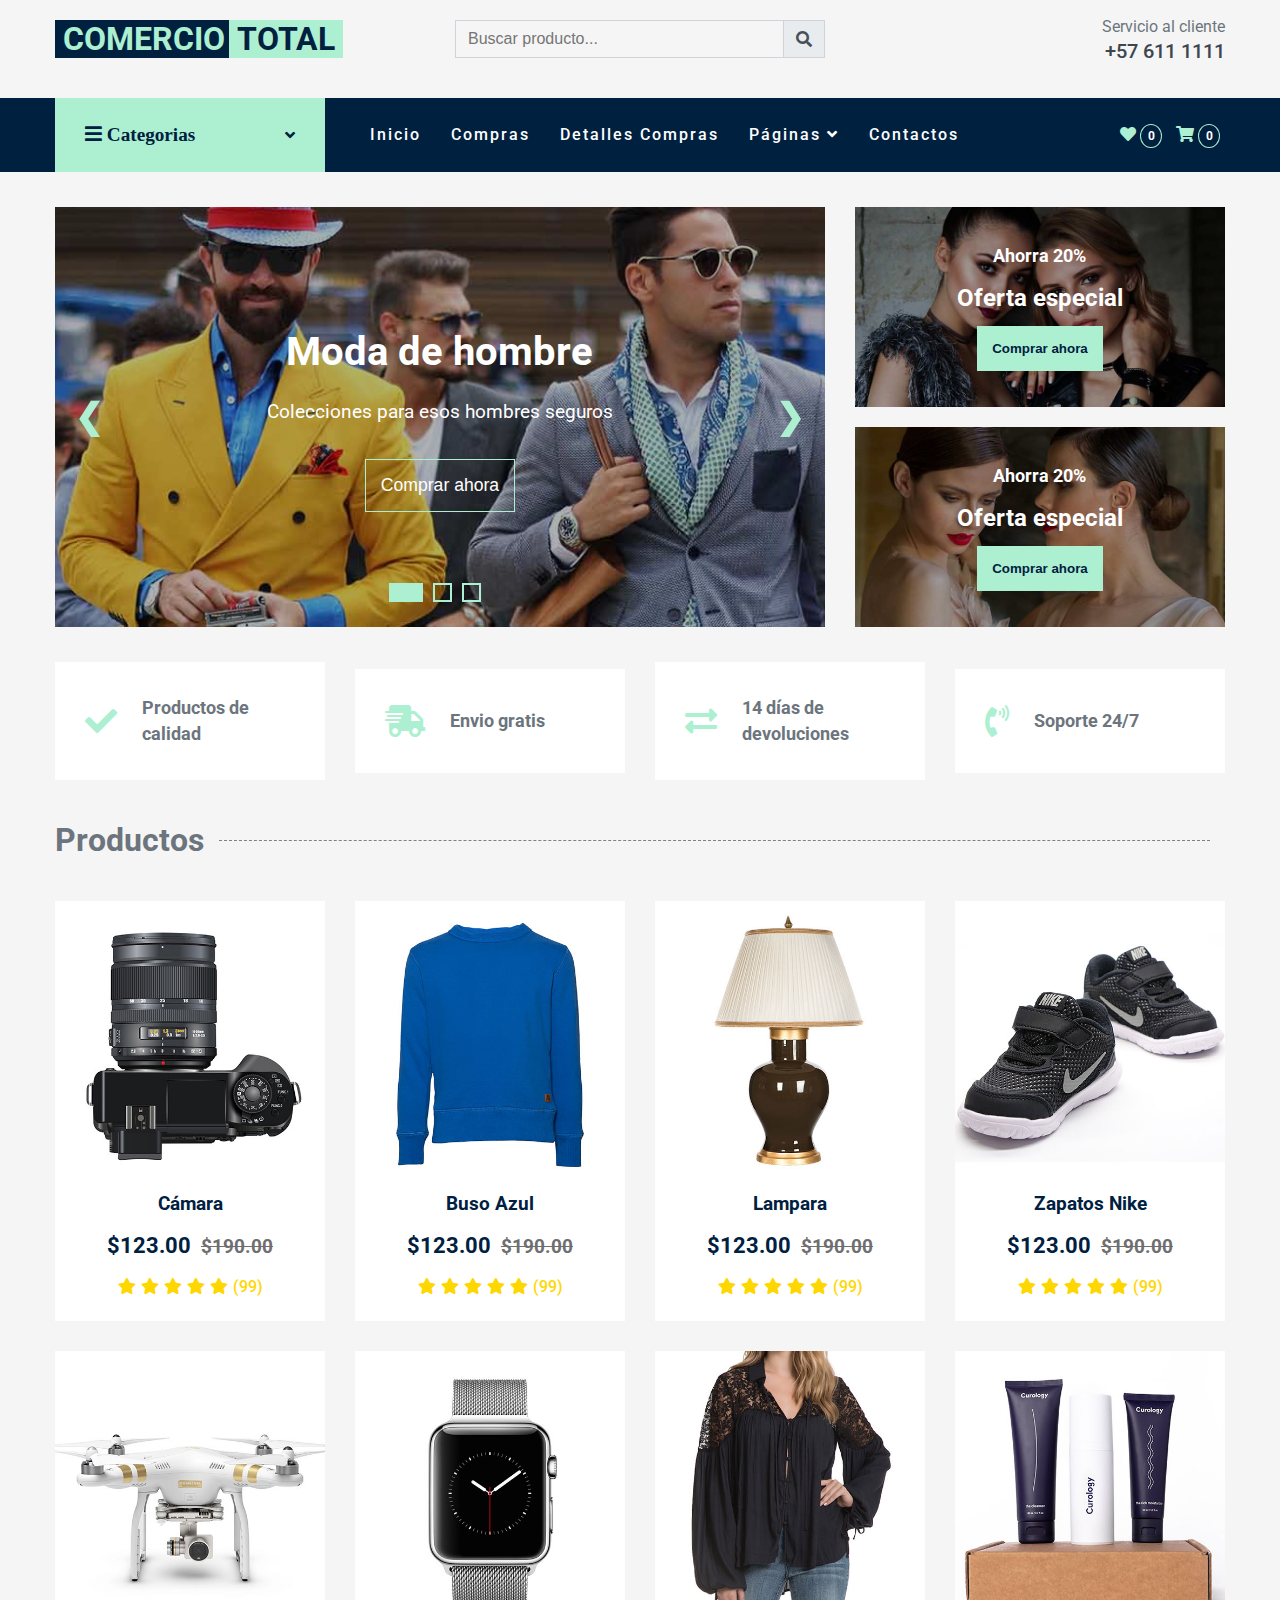
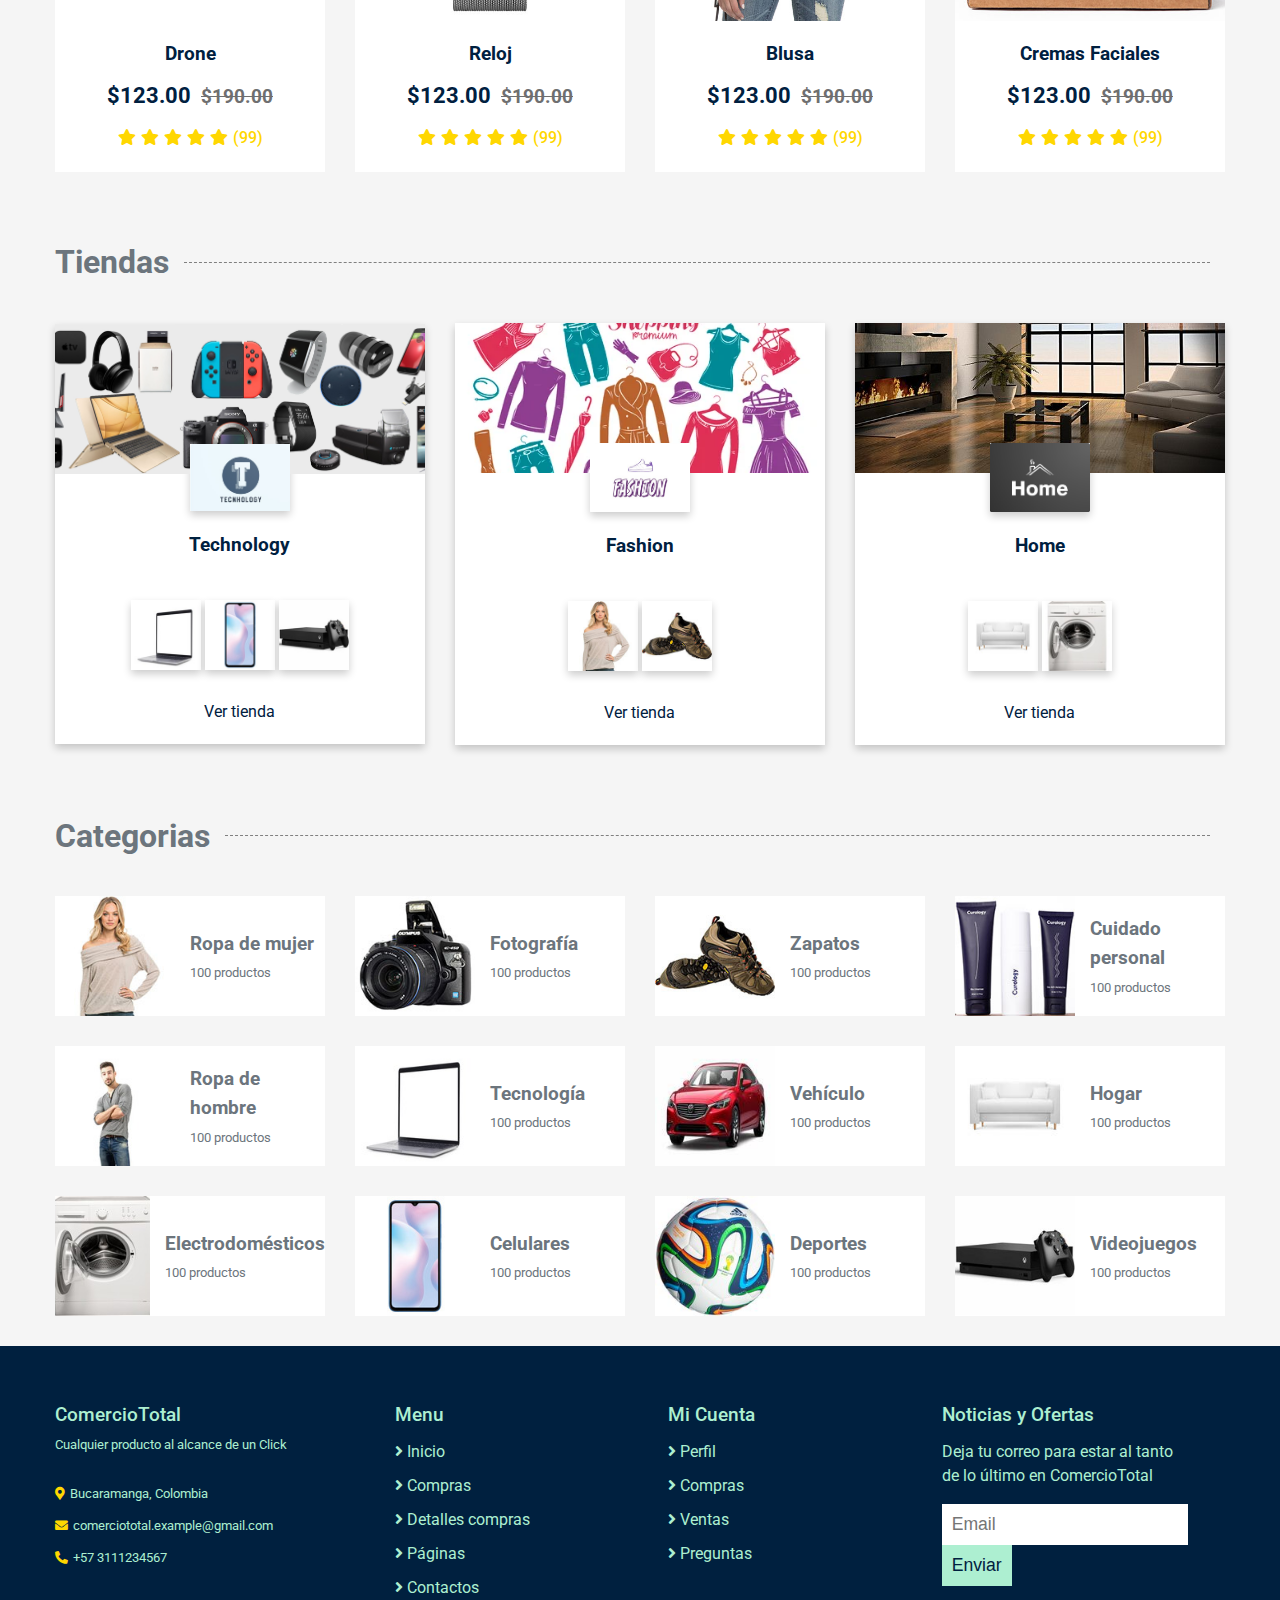
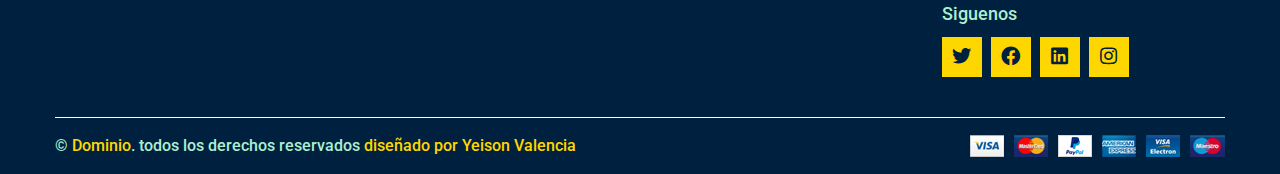
==== commit 93a78a51: "footer and button to go top" ====
--- a/index.html
+++ b/index.html
@@ -24,7 +24,7 @@
 </head>
 <body>
     <!-- Top bar inicio -->
-    <div class="container-element mt-15 mb-15">
+    <div class="container-element mt-15 mb-15" id="topBar">
         <div class="row">
             <div class="col-4 visible">
                 <a class="logo">
@@ -660,7 +660,7 @@
     <!-- Categorias fin -->
     <!-- Footer inicio -->
     <div class="container-element bg-dark">
-        <div class="row align-none pt-30">
+        <div class="row align-none pt-30 flex-wrap">
             <div class="col-3 col-sm-12">
                 <div class="footer">
                     <div class="footer-slogan">
@@ -701,12 +701,41 @@
                                 <input type="text" placeholder="Email">
                                 <button>Enviar</button>
                             </div>
-                        </div>
-                    </div>
+                            <h3 class="follow">Siguenos</h3>
+                            <a class="social"><i class="fab fa-twitter"></i></a>
+                            <a class="social"><i class="fab fa-facebook"></i></a>
+                            <a class="social"><i class="fab fa-linkedin"></i></a>
+                            <a class="social"><i class="fab fa-instagram"></i></a>
+                        </div>
+                    </div>
+                </div>
+            </div>
+            <div class="col-12">
+                <div class="rights">
+                    <p>© <a href="#">Dominio</a>. todos los derechos reservados <a href="#">diseñado por Yeison Valencia</a></p>
+                    <img src="./img/payments.png" alt="">
                 </div>
             </div>
         </div>
     </div>
     <!-- Footer fin -->
+    <!-- boton fijo inicio -->
+    <a id="fixed-button" href="#topBar">
+        <i class="fa fa-angle-double-up"></i>
+    </a>
+    <!-- boton fijo fin -->
+
+    <script>
+        window.onscroll = function() {scrollFunction()};
+
+        function scrollFunction() {
+            if (document.body.scrollTop > 20 || document.documentElement.scrollTop > 20) {
+                document.getElementById("fixed-button").style.opacity = 1;
+            } else {
+                document.getElementById("fixed-button").style.opacity = 0;
+                console.log('probando')
+            }
+        }
+    </script>
 </body>
 </html>--- a/css/style.css
+++ b/css/style.css
@@ -855,8 +855,7 @@
     display: inline-block;
     max-width: 70px;
     max-height: 70px;
-    border: 1px solid rgb(109, 110, 110);
-    border-radius: 2px;
+    box-shadow: 0 4px 8px 0 rgba(0,0,0,0.2);
 }
 
 .card_products_imgs img {
@@ -957,6 +956,65 @@
     border: none;
 }
 
+.follow {
+    font-size: 1.1rem;
+    font-weight: 500;
+    color: #adefd1ff;
+    margin: 15px 0 10px 0;
+}
+
+a.social {
+    display: inline-block;
+    width: 40px;
+    height: 40px;
+    margin-right: 5px;
+    text-align: center;
+    line-height: 40px;
+    margin-top: 0;
+    background-color: gold;
+    color: #00203fff;
+    font-size: 1.2rem;
+    cursor: pointer;
+}
+
+.rights {
+    display: flex;
+    justify-content: space-between;
+    align-items: center;
+    flex-wrap: wrap;
+    font-size: 1rem;
+    font-weight: 500;
+    color: #adefd1ff;
+    margin-top: 20px;
+    border-top: 1px solid white;
+}
+
+.rights a {
+    text-decoration: none;
+    color: gold;
+}
+
+#fixed-button {
+    position: fixed;
+    display: flex;
+    justify-content: center;
+    align-items: center;
+    bottom: 20px;
+    right: 40px;
+    width: 40px;
+    height: 40px;
+    background: gold;
+    text-decoration: none;
+    color: #00203fff;
+    cursor: pointer;
+    opacity: 0;
+    transition: .4s ease;
+}
+
+#fixed-button:hover {
+    bottom: 35px;
+}
+
 @media screen and (max-width: 1250px){
     .row {
         padding: 0 0px;
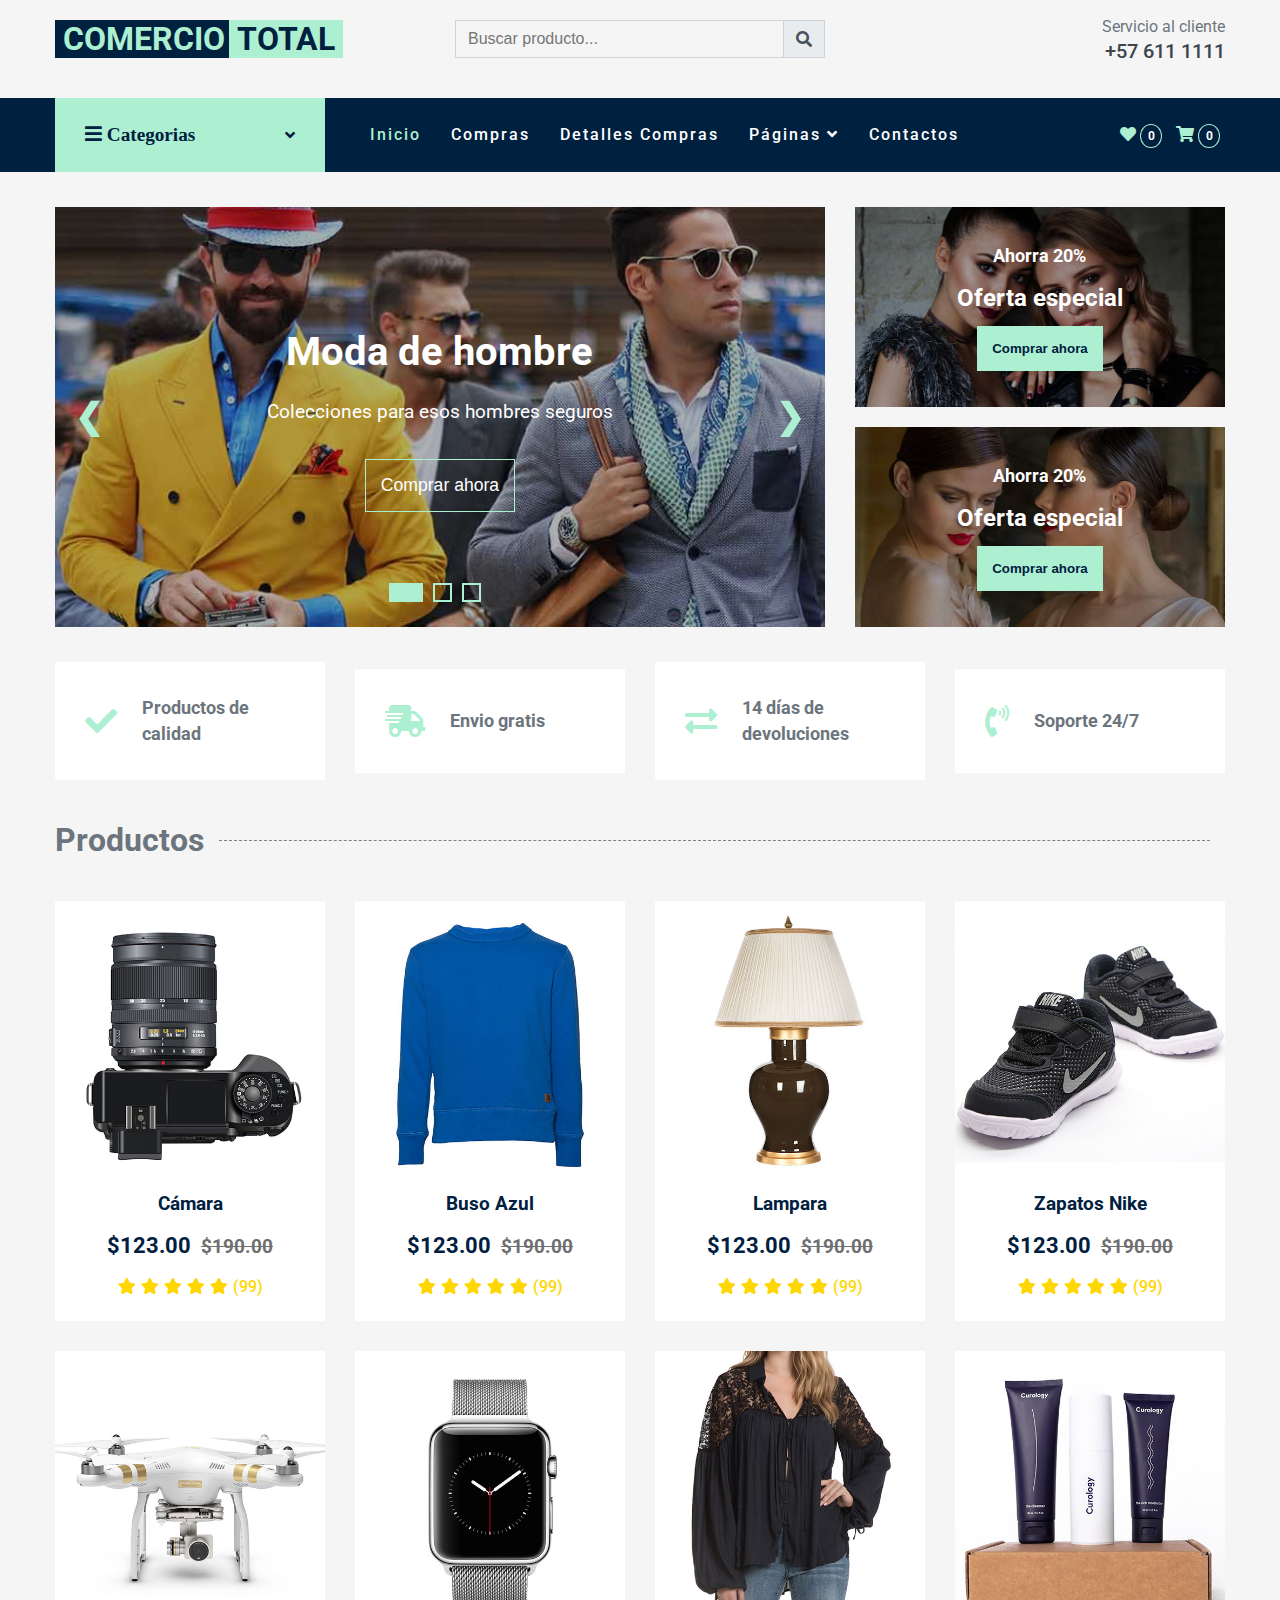
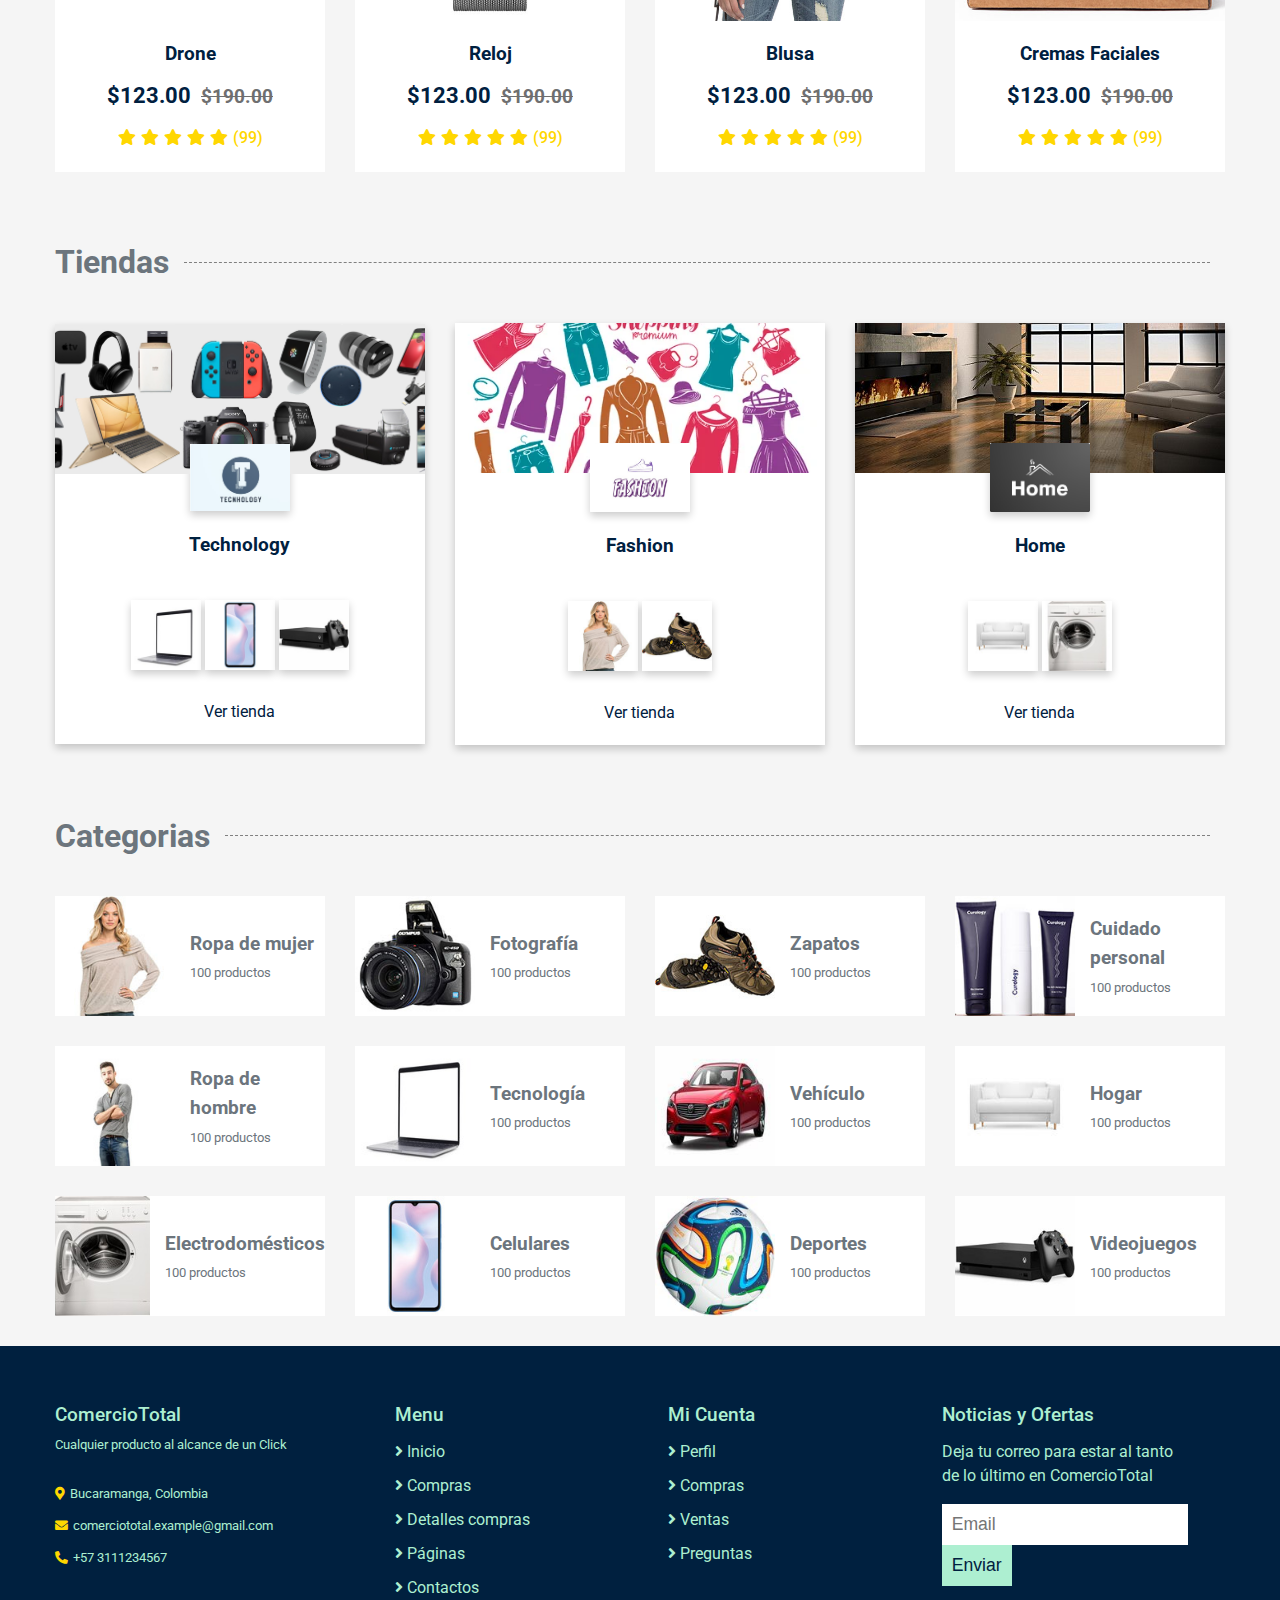
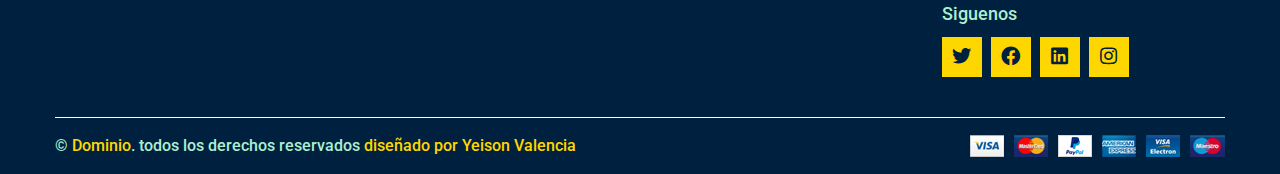
==== commit eb5429b8: "vista ver productos y filtros" ====
--- a/index.html
+++ b/index.html
@@ -98,8 +98,8 @@
                         </button>
                     </div>
                     <div class="col-flex visible" id="navBarCollapse">
-                        <a href="" class="nav-menu">Inicio</a>
-                        <a href="" class="nav-menu">Compras</a>
+                        <a href="index.html" class="nav-menu active">Inicio</a>
+                        <a href="shop.html" class="nav-menu">Compras</a>
                         <a href="" class="nav-menu">Detalles Compras</a>
                         <div class="pages">
                             <a href="#" class="nav-menu">
--- a/css/style.css
+++ b/css/style.css
@@ -24,6 +24,14 @@
     margin: 0 -15px;
     padding: 0 40px;
     align-items: center;
+}
+
+.mt-10 {
+    margin-top: 10px;
+}
+
+.mb-10 {
+    margin-bottom: 10px;
 }
 
 .mt-15{
@@ -252,6 +260,12 @@
     align-items: stretch;
 }
 
+.col-flex-justify {
+    display: flex;
+    align-items: center;
+    justify-content: space-between;
+}
+
 .nav-menu {
     text-decoration: none;
     display: block;
@@ -263,6 +277,10 @@
     letter-spacing: 2px;
 }
 
+.active {
+    color: #adefd1ff;
+}
+
 .nav-menu:hover {
     color: #adefd1ff;
 }
@@ -273,6 +291,19 @@
     color: #adefd1ff;
     text-decoration: none;
     font-weight: 500;
+}
+
+.btn--small {
+    padding: 0.55rem;
+    color: #00203fff;
+    background: white;
+    border: none;
+    cursor: pointer;
+    position: relative;
+}
+
+.btn--small:hover {
+    background: lightgray;
 }
 
 .btn span {
@@ -318,6 +349,7 @@
     flex-wrap: wrap;
     align-items: flex-start;
     justify-content: space-between;
+    box-shadow: 0 4px 8px 0 rgba(0, 0, 0, .18), 0 6px 10px 0 rgba(0, 0, 0, .2);
 }
 
 .col-3:hover .dropdown-content {
@@ -1015,6 +1047,158 @@
     bottom: 35px;
 }
 
+.nav-route {
+    background: white;
+    display: flex;
+}
+
+.nav-route a, .nav-route span {
+    display: block;
+    padding: 10px 5px;
+    text-decoration: none;
+    color: #00203fff;
+}
+
+.nav-route a:not(:last-child)::after {
+    content: '';
+    margin-left: 5px;
+    border-color: gray;
+    border-style: solid;
+    border-right: 2px;
+}
+
+.filtro-titulo {
+    font-size: 1.3rem;
+    font-weight: 500;
+    color: #00203fff;
+    margin: 10px 0;
+}
+
+.filtro-precio {
+    background: white;
+    padding: 25px;
+}
+
+.custom-checkbox {
+    position: relative;
+    margin-bottom: 20px;
+}
+
+.custom-checkbox:last-child {
+    margin-bottom: 0px;
+}
+
+.custom-control-input {
+    position: absolute;
+    margin: 0;
+    left: 0;
+    width: 1rem;
+    height: 1rem;
+    opacity: 0;
+}
+
+.custom-control-label {
+    color: #00203fff;
+    font-weight: 500;
+    padding-left: 1.3rem;
+    position: relative;
+    cursor: pointer;
+    user-select: none;
+}
+
+.cantidad-filtro {
+    color: #00203fff;
+    font-size: .7rem;
+    font-weight: 500;
+    padding: 0.10rem;
+    border: 1px solid lightgray;
+    border-radius: 2px;
+    text-align: center;
+}
+
+.custom-control-label::before {
+    content: '';
+    width: 1rem;
+    height: 1rem;
+    position: absolute;
+    left: 0;
+    top: 50%;
+    border: 1px solid black;
+    transform: translateY(-50%);
+    background: no-repeat 50% / cover;
+}
+
+.custom-control-input:checked ~ .custom-control-label::before {
+    background-image: url("data:image/svg+xml,%3csvg xmlns='http://www.w3.org/2000/svg' width='8' height='8' viewBox='0 0 8 8'%3e%3cpath fill='%23fff' d='M6.564.75l-3.59 3.612-1.538-1.55L0 4.26l2.974 2.99L8 2.193z'/%3e%3c/svg%3e");
+    background-color: rgb(255, 215, 0);
+}
+
+.btn-group {
+    display: inline-block;
+    align-items: center;
+    justify-content: center;
+    position: relative;
+}
+
+.dropdown--right {
+    width: auto;
+    right: 0;
+}
+
+.dropdown-toggle::after {
+    content: '';
+    display: inline-block;
+    border-top: 0.25rem solid #00203fff;
+    border-right: 0.25rem solid transparent;
+    border-left: 0.25rem solid transparent;
+    border-bottom: 0rem;
+    margin-left: 10px;
+    position: relative;
+    top: 50%;
+    transform: translateY(-50%);
+}
+
+.show {
+    background: lightgray;
+}
+
+.dropdown-visible {
+    display: block;
+}
+
+.navigation {
+    display: flex;
+    align-items: center;
+    justify-content: center;
+    margin-bottom: 25px;
+}
+
+.navigation a {
+    padding: 12px;
+    background: white;
+    border: 1px solid lightgray;
+    color: #00203fff;
+    text-decoration: none;
+}
+
+.navigation a:hover:not(.disabled,.active-nav) {
+    background: lightgrey;
+}
+
+.navigation a.active-nav {
+    background: gold;
+    color: white;
+}
+
+.navigation a.disabled {
+    cursor: not-allowed;
+    color: lightgray;
+}
+
+.navigation a:not(:first-child) {
+    margin-left: -1px;
+}
+
 @media screen and (max-width: 1250px){
     .row {
         padding: 0 0px;
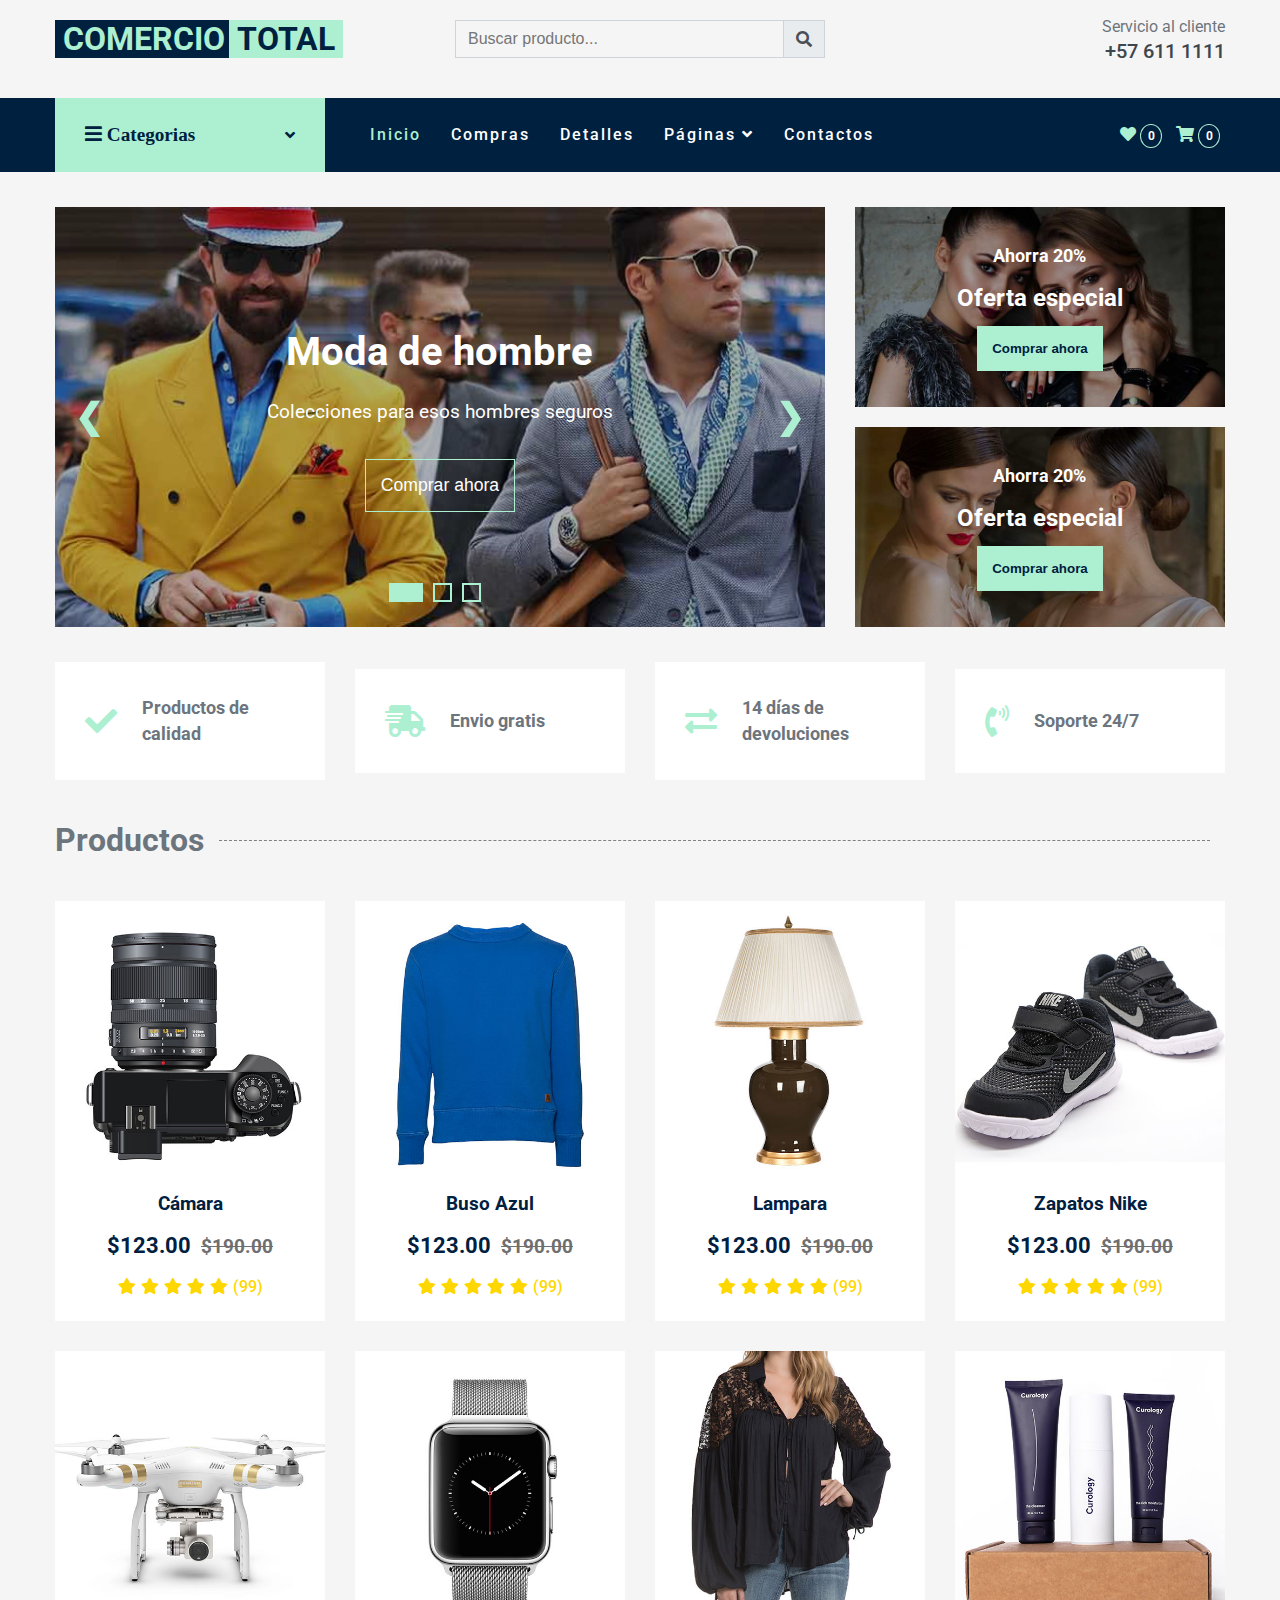
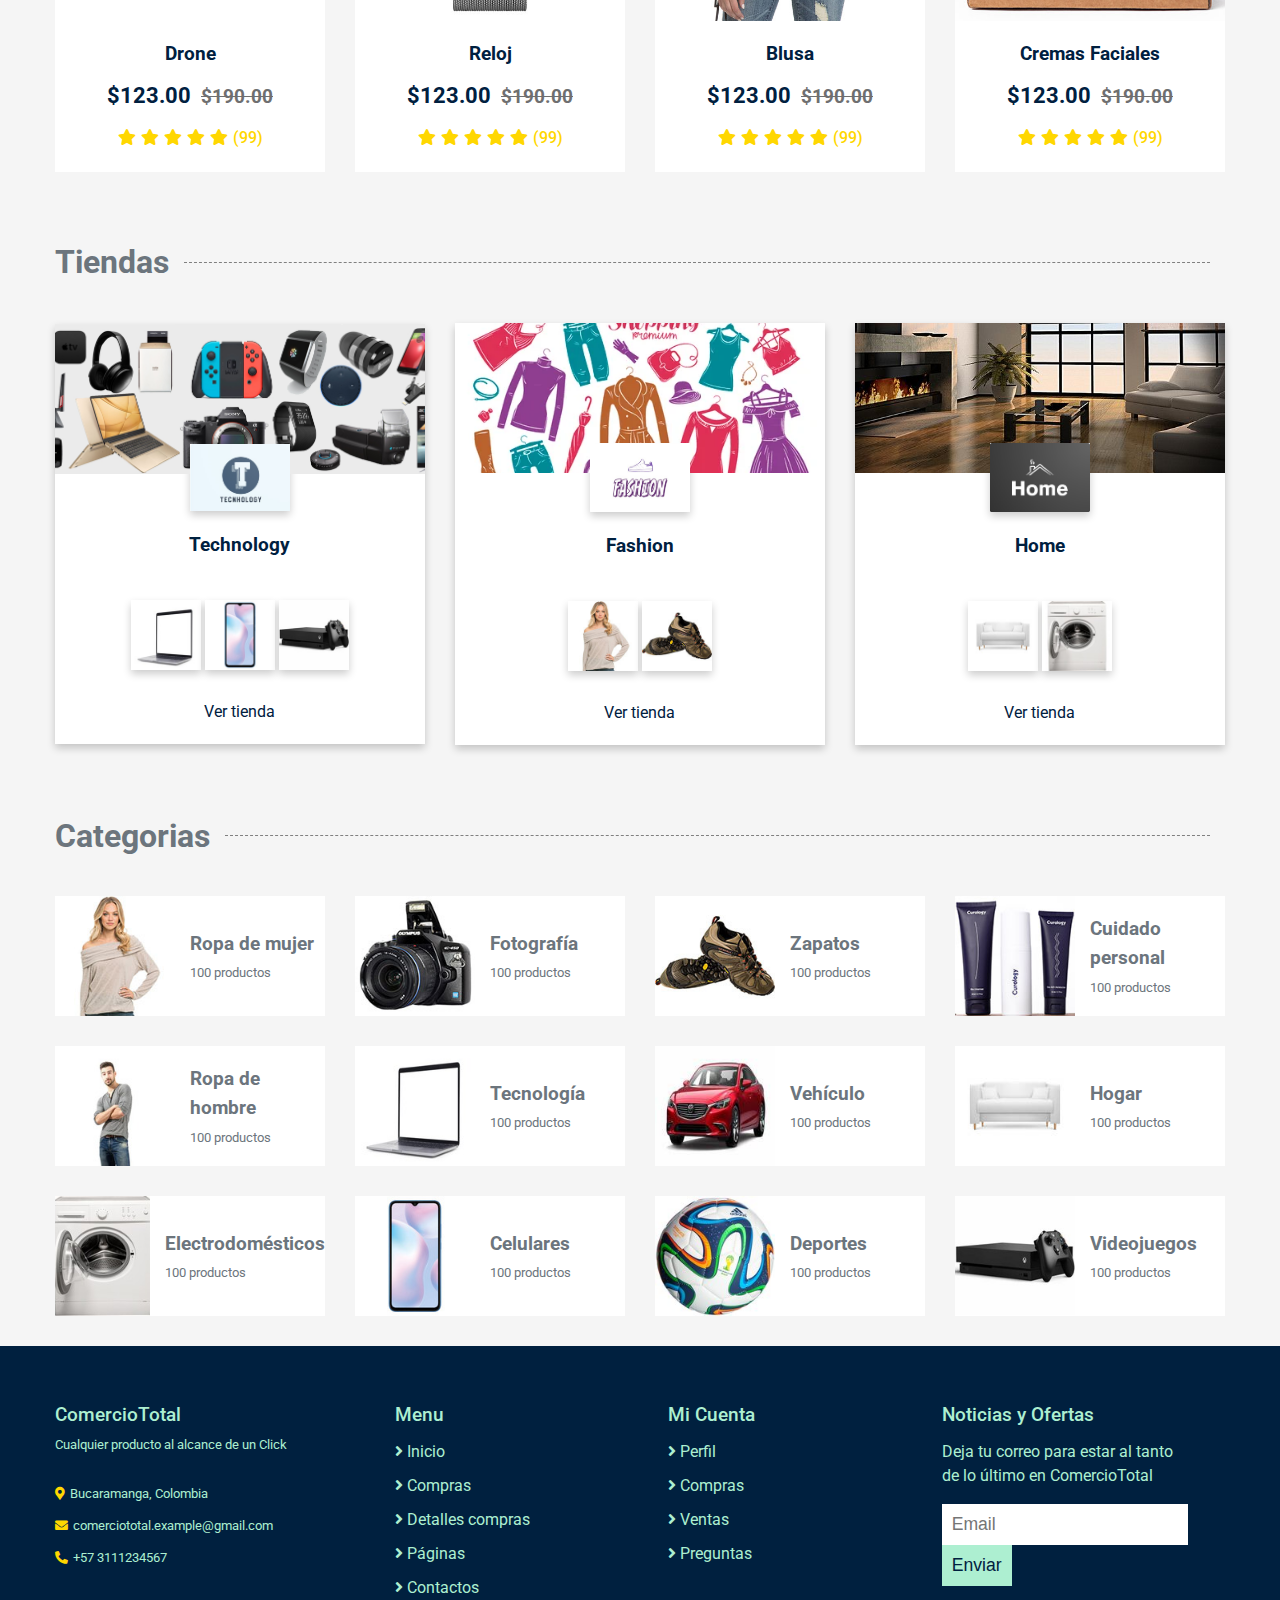
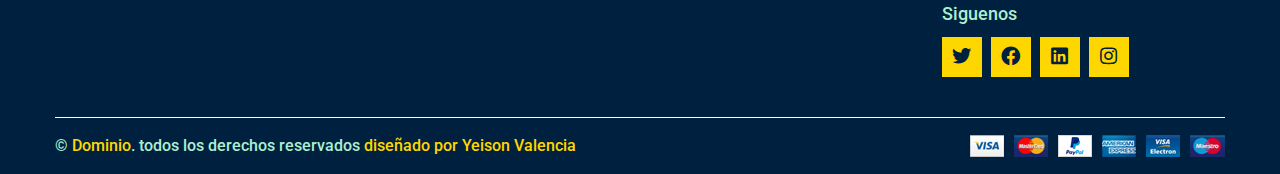
==== commit 52d2739b: "Detalles productos carrusel carrusel y descripcion" ====
--- a/index.html
+++ b/index.html
@@ -100,7 +100,7 @@
                     <div class="col-flex visible" id="navBarCollapse">
                         <a href="index.html" class="nav-menu active">Inicio</a>
                         <a href="shop.html" class="nav-menu">Compras</a>
-                        <a href="" class="nav-menu">Detalles Compras</a>
+                        <a href="detalles.html" class="nav-menu">Detalles</a>
                         <div class="pages">
                             <a href="#" class="nav-menu">
                                 Páginas
--- a/css/style.css
+++ b/css/style.css
@@ -140,6 +140,10 @@
 
 .bg-dark {
     background: #00203fff;
+}
+
+.bg-light {
+    background: white;
 }
 
 .visible {
@@ -457,6 +461,10 @@
     transition: transform 0.6s ease-in-out;
 }
 
+.carrusel-item.hight-auto {
+    height: auto;
+}
+
 .carrusel-item.active {
     display: block;
     animation-name: fade;
@@ -1199,6 +1207,63 @@
     margin-left: -1px;
 }
 
+.radio-title {
+    margin-right: 15px;
+}
+
+.custom-radio-button {
+    display: inline-flex;
+    margin-right: .8rem;
+    position: relative;
+    padding-left: 1.8rem;
+    z-index: 1;
+    user-select: none;
+}
+
+.custom-radio-button input {
+    margin: 0;
+    position: absolute;
+    left: 0;
+    top: 50%;
+    transform: translateY(-50%);
+    width: 1rem;
+    height: 1rem;
+    opacity: 0;
+}
+
+.custom-radio-button label{
+    position: relative;
+    cursor: pointer;
+}
+
+.custom-radio-button label::before {
+    content: '';
+    position: absolute;
+    left: -1.8rem;
+    top: 50%;
+    transform: translateY(-50%);
+    width: 1.3rem;
+    height: 1.3rem;
+    border-radius: 50%;
+    background: #eee;
+}
+
+.custom-radio-button input:checked ~ label::before {
+    background: gold;
+}
+
+.custom-radio-button input:checked ~ label::after {
+    content: '';
+    position: absolute;
+    left: -1.4rem;
+    top: 50%;
+    transform: translateY(-50%);
+    width: .5rem;
+    height: .5rem;
+    border-radius: 50%;
+    background: white;
+}
+
 @media screen and (max-width: 1250px){
     .row {
         padding: 0 0px;
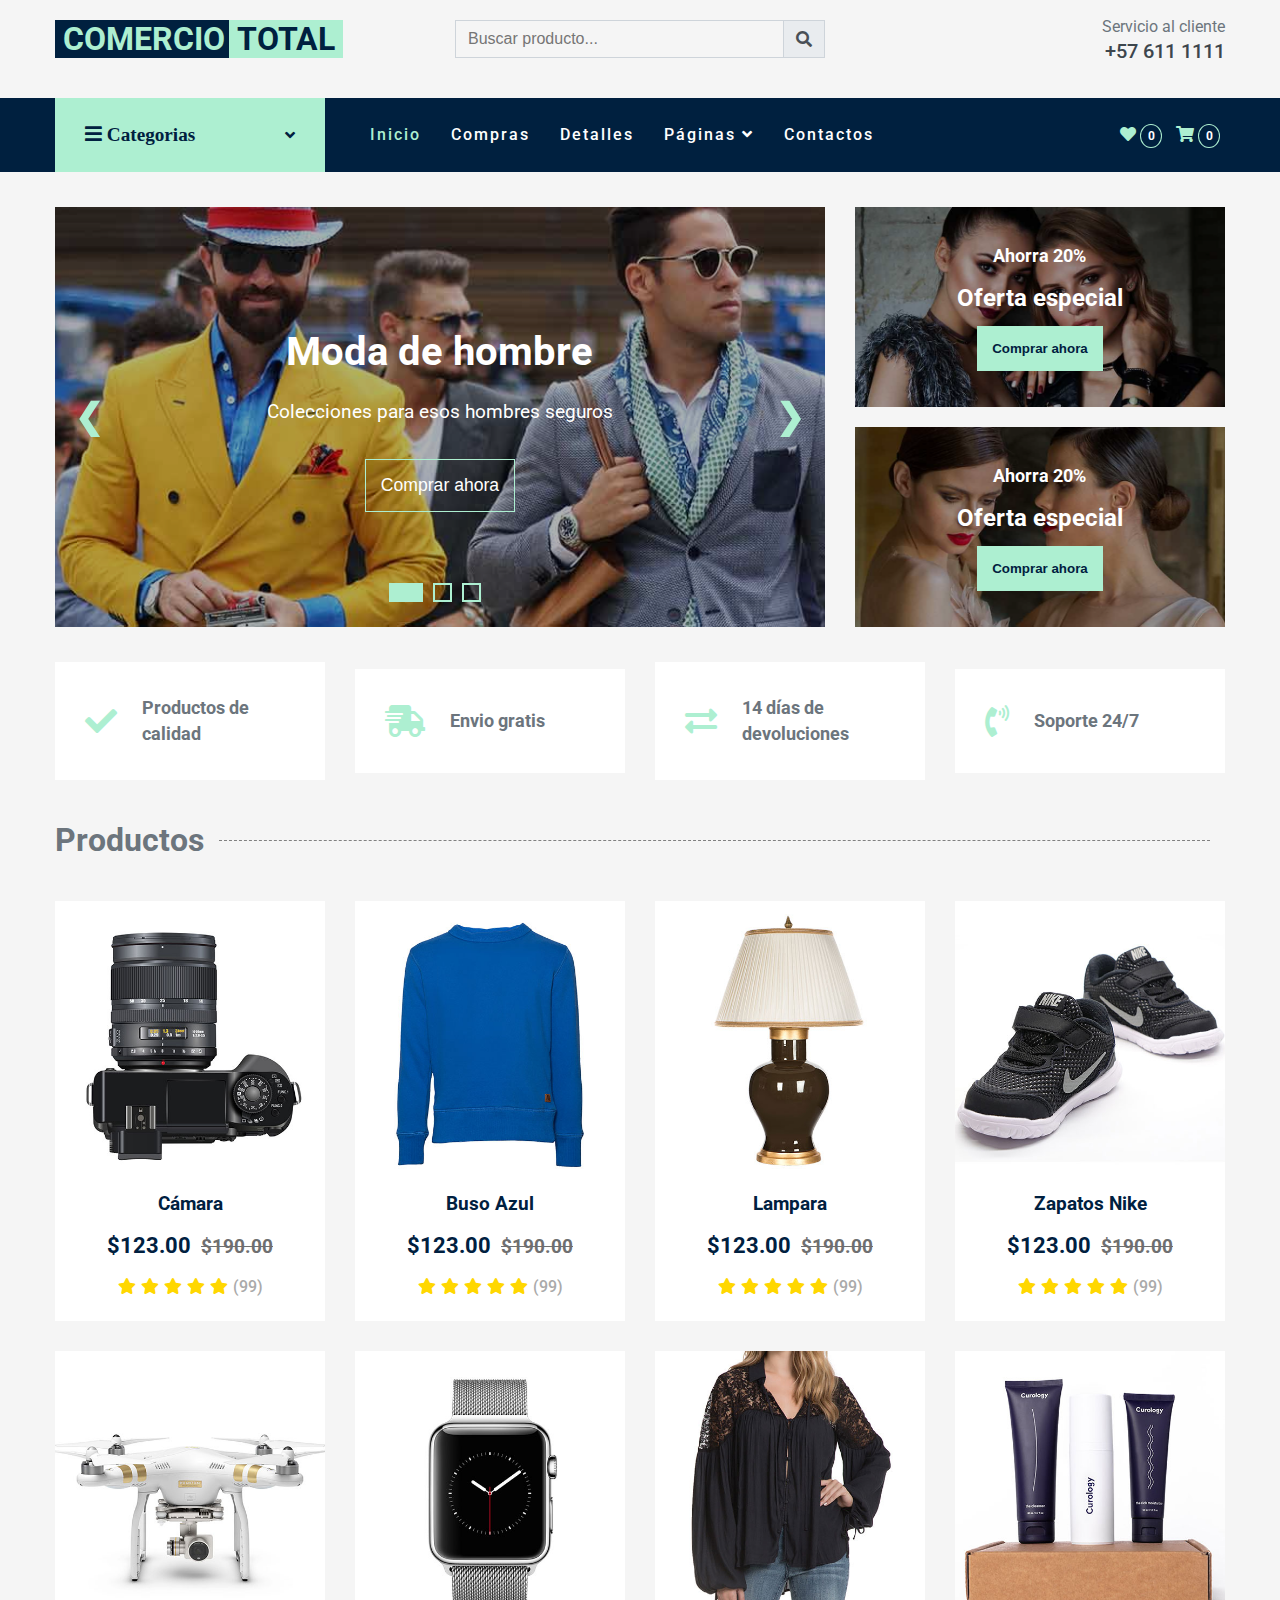
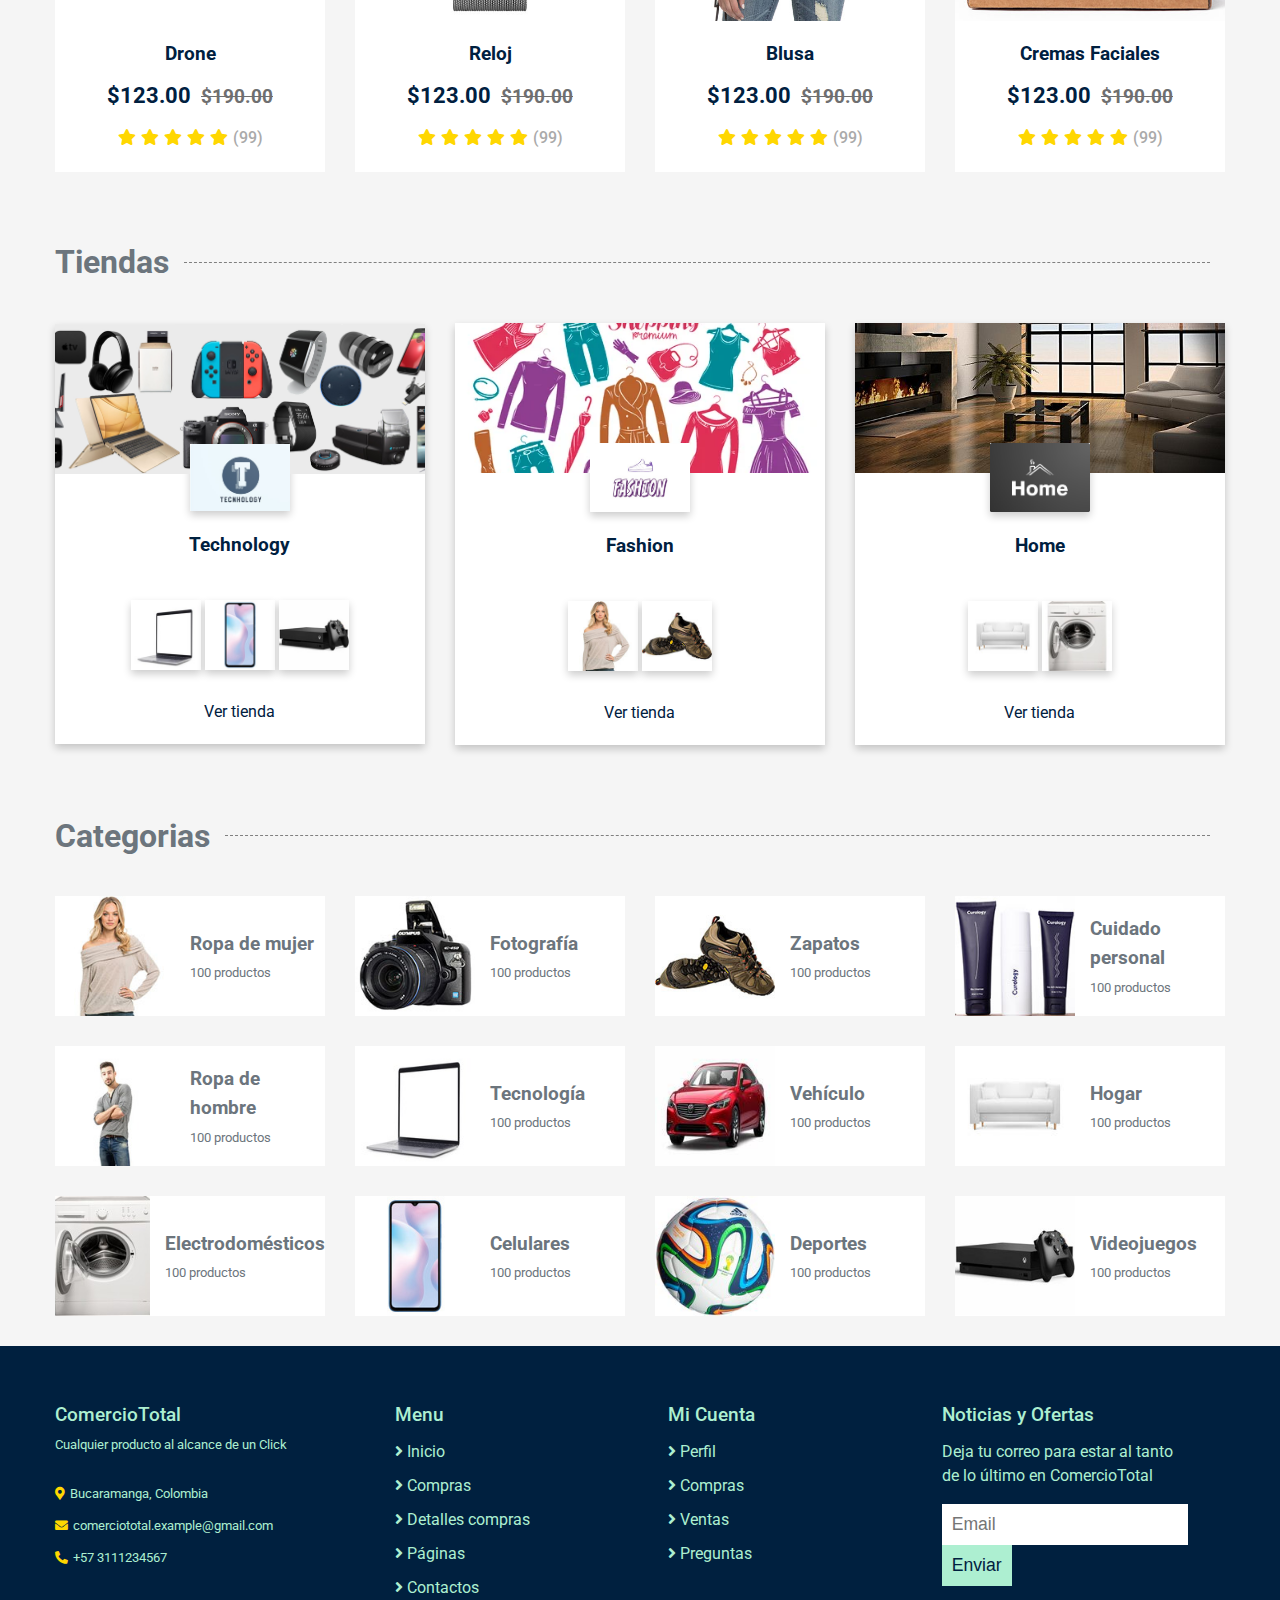
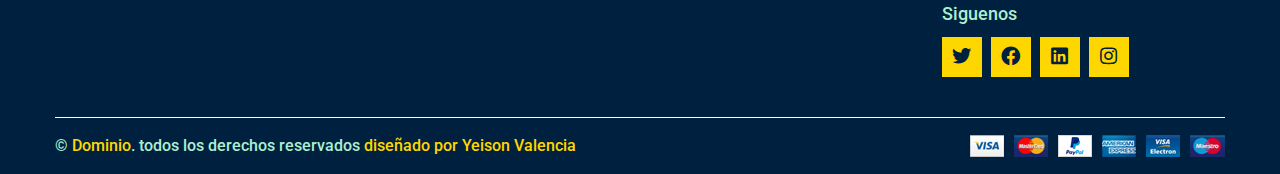
==== commit 07e55b5f: "carrito de compras y errores en la vista detalles" ====
--- a/index.html
+++ b/index.html
@@ -108,7 +108,7 @@
                             </a>
                             <div class="dropdown" id="pages-dropdown">
                                 <div class="dropdown-content">
-                                    <a href="">Carritos de compras</a>
+                                    <a href="shoppingCart.html">Carritos de compras</a>
                                     <a href="">Tiendas</a>
                                 </div>
                             </div>
--- a/css/style.css
+++ b/css/style.css
@@ -30,6 +30,10 @@
     margin-top: 10px;
 }
 
+.mb-0 {
+    margin-bottom: 0 !important;
+}
+
 .mb-10 {
     margin-bottom: 10px;
 }
@@ -42,6 +46,18 @@
     margin-bottom: 35px;
 }
 
+.mr-2 {
+    margin-right: 0.5rem;
+}
+
+.ml-40 {
+    margin-left: 40px;
+}
+
+.pt-0 {
+    padding-top: 0;
+}
+
 .pt-30 {
     padding-top: 30px;
 }
@@ -56,6 +72,10 @@
 
 .text-right {
     text-align: right;
+}
+
+.text-left {
+    text-align: left;
 }
 
 a.logo {
@@ -480,6 +500,7 @@
     width: 100%;
     height: 100%;
     object-fit: cover;
+    vertical-align: middle;
 }
 
 .carrusel-description {
@@ -671,6 +692,11 @@
     margin: 0 15px;
 }
 
+.categorie-title__modified {
+    margin: 0;
+    flex: 1;
+}
+
 .cart {
     display: flex;
     align-items: center;
@@ -832,7 +858,7 @@
     color: gold;
     font-weight: 500;
     font-size: 1.2rem;
-    padding-bottom: 20px;
+    margin-bottom: 20px;
 }
 
 .card {
@@ -1015,6 +1041,10 @@
     color: #00203fff;
     font-size: 1.2rem;
     cursor: pointer;
+}
+
+.social.social-logo {
+    background-color: transparent;
 }
 
 .rights {
@@ -1207,6 +1237,74 @@
     margin-left: -1px;
 }
 
+.product-name {
+    font-size: 1.8rem;
+    font-weight: 800;
+    margin: 10px 0;
+    color: #00203fff;
+}
+
+.calification :last-child {
+    color: #aaa;
+}
+
+.product-price {
+    margin-top: -5px;
+    margin-bottom: 15px;
+    font-weight: 800;
+    color: #00203fff;
+}
+
+.button-group {
+    display: flex;
+}
+
+.product-amount {
+    display: flex;
+    width: 160px;
+}
+
+.product-amount button, .product-amount span, .product-add-cart, .button-small {
+    display: block;
+    padding: 10px 20px;
+    text-align: center;
+    font-size: 1.2rem;
+    font-weight: 800;
+    border: none;
+    color: #00203fff;
+    user-select: none;
+    margin: 0;
+}
+
+.button-small > button {
+    border: transparent;
+    background: red;
+    color: white;
+    cursor: pointer;
+    width: 30px;
+    height: 30px;
+    font-size: 1.3rem;
+}
+
+.product-add-cart {
+    margin-left: 20px;
+}
+
+.product-amount span {
+    background: #eee;
+    flex: 1 1 auto;
+    width: 1%;
+}
+
+.product-amount :nth-child(odd), .product-add-cart {
+    background-color: gold;
+    cursor: pointer;
+}
+
+.product-amount :nth-child(odd):hover, .product-add-cart:hover {
+    background-color: rgb(240, 204, 0)
+}
+
 .radio-title {
     margin-right: 15px;
 }
@@ -1234,6 +1332,10 @@
 .custom-radio-button label{
     position: relative;
     cursor: pointer;
+}
+
+.custom-radio-button label:hover::before{
+    background: #ccc;
 }
 
 .custom-radio-button label::before {
@@ -1264,6 +1366,90 @@
     background: white;
 }
 
+.shopping-cart {
+    display: flex;
+    flex-direction: column;
+}
+
+.shopping-cart__row {
+    display: flex;
+    flex-direction: row;
+    box-sizing: border-box;
+    text-align: center;
+}
+
+.shopping-cart__row > h4 {
+    margin: 10px 0;
+    color: white;
+    font-weight: 700;
+}
+ 
+.shopping-cart__row h4, .shopping-cart__row div, .shopping-cart__row strong {
+    flex: 1;
+}
+
+.shopping-cart__product {
+    display: flex;
+}
+
+.shopping-cart__product img {
+    width: 50px;
+    height: 50px;
+}
+
+.lh-50 {
+    line-height: 50px;
+}
+
+.cupon {
+    padding: 15px;
+    flex: 1;
+    background: white;
+    outline: none;
+    border: transparent;
+    font-size: 1.1rem;
+    color: #00203fff;
+    font-weight: 400;
+}
+
+.cupon-button {
+    background: gold;
+    color: #00203fff;
+    outline: none;
+    border: transparent;
+    font-size: 1rem;
+    font-weight: 500;
+    cursor: pointer;
+}
+
+.cupon-button:hover {
+    background: rgb(236, 201, 3);
+}
+
+.resumen-compra {
+    background: white;
+    padding: 25px;
+}
+
+.resumen-compra__separador {
+    border-top: 1px solid #00203fff;
+}
+
+.button-group__pagar {
+    width: 100%;
+    padding: 15px;
+    background: gold;
+    color: #00203fff;
+    border: transparent;
+    cursor: pointer;
+    font-size: 1.1rem;
+    font-weight: 600;
+}
+
+.button-group__pagar:hover {
+    background: rgb(236, 201, 3);
+}
+
 @media screen and (max-width: 1250px){
     .row {
         padding: 0 0px;
@@ -1275,6 +1461,10 @@
 }
 
 @media screen and (max-width: 950px){
+    body {
+        font-size: .8rem;
+    }
+
     .row {
         flex-wrap: wrap;
     }
@@ -1343,6 +1533,10 @@
 }
 
 @media screen and (max-width: 490px){
+    body {
+        font-size: .6rem;
+    }
+    
     .col-xsm-12{
         flex: 0 0 100%;
         max-width: 100%;
@@ -1353,6 +1547,10 @@
 }
 
 @media screen and (max-width: 400px){
+    body {
+        font-size: .5rem;
+    }
+
     .bc-green, .bc-purple {
         font-size: 1.3rem;
     }
